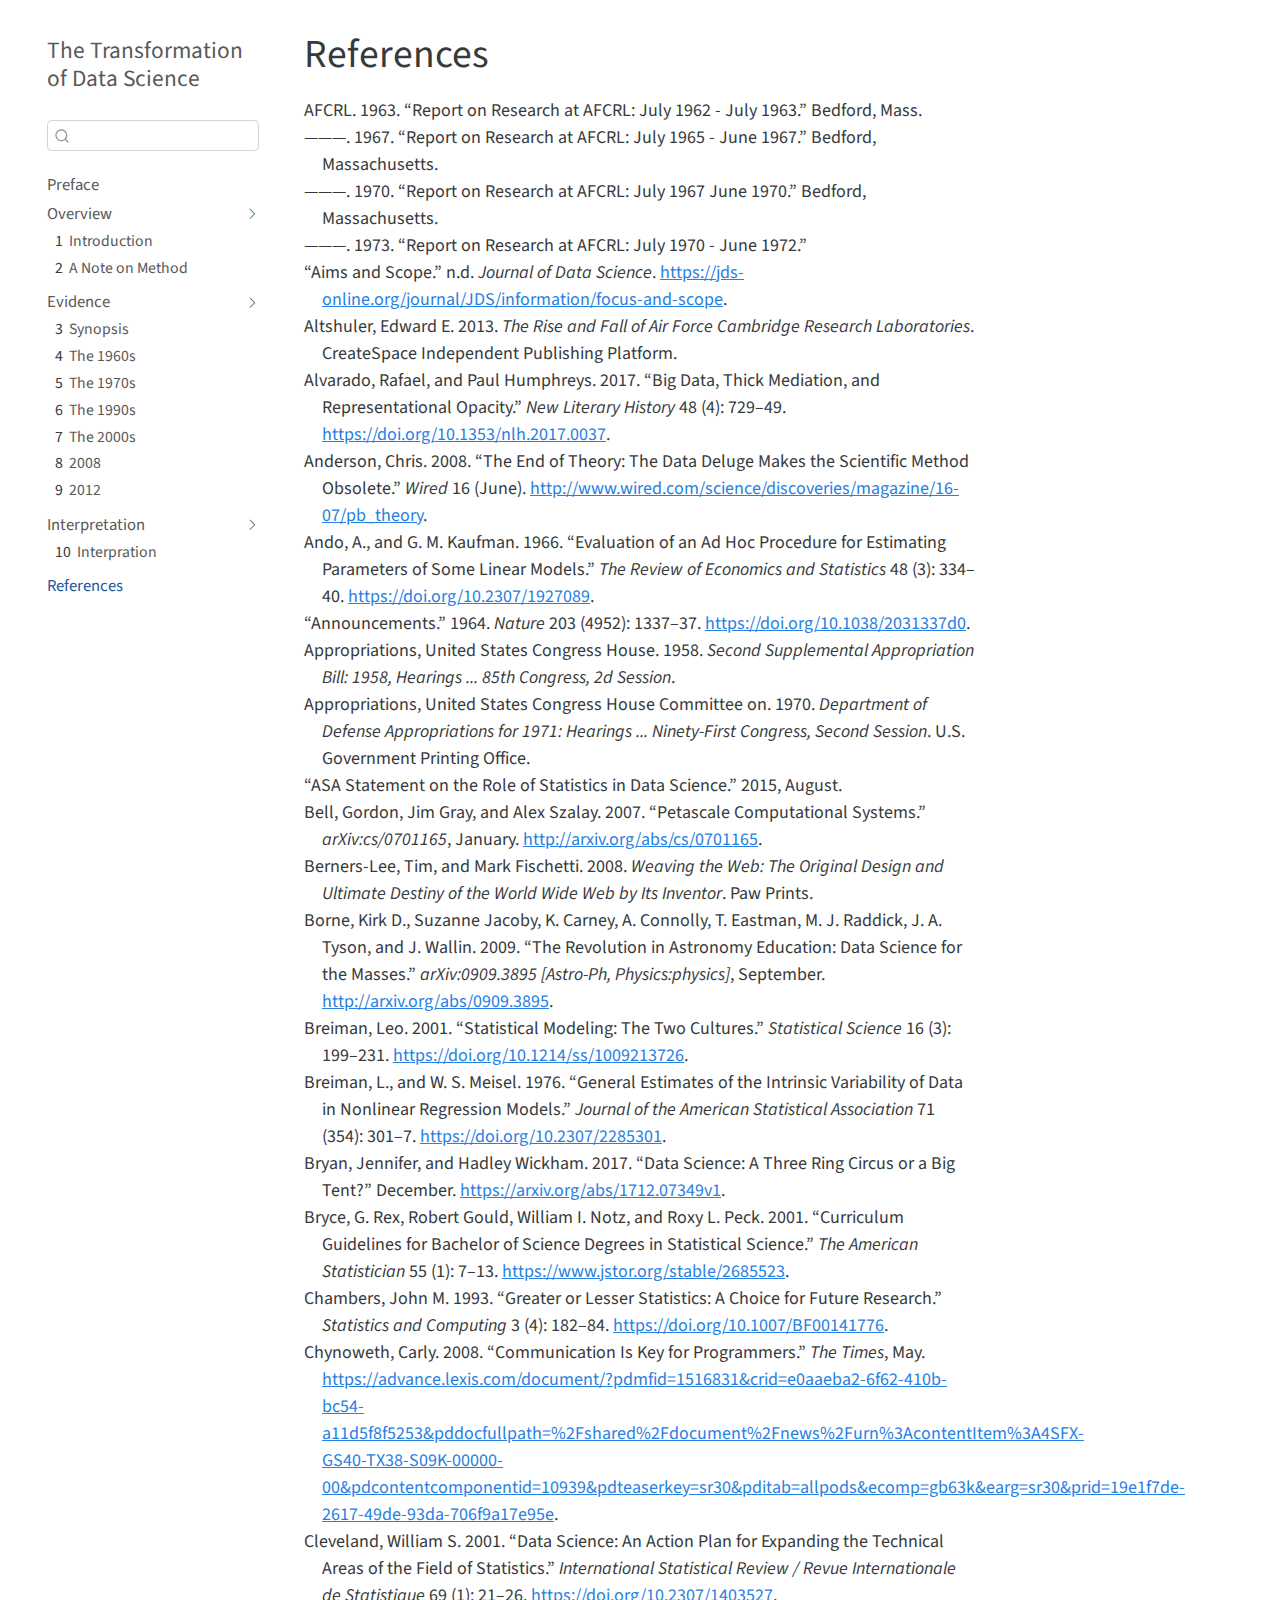
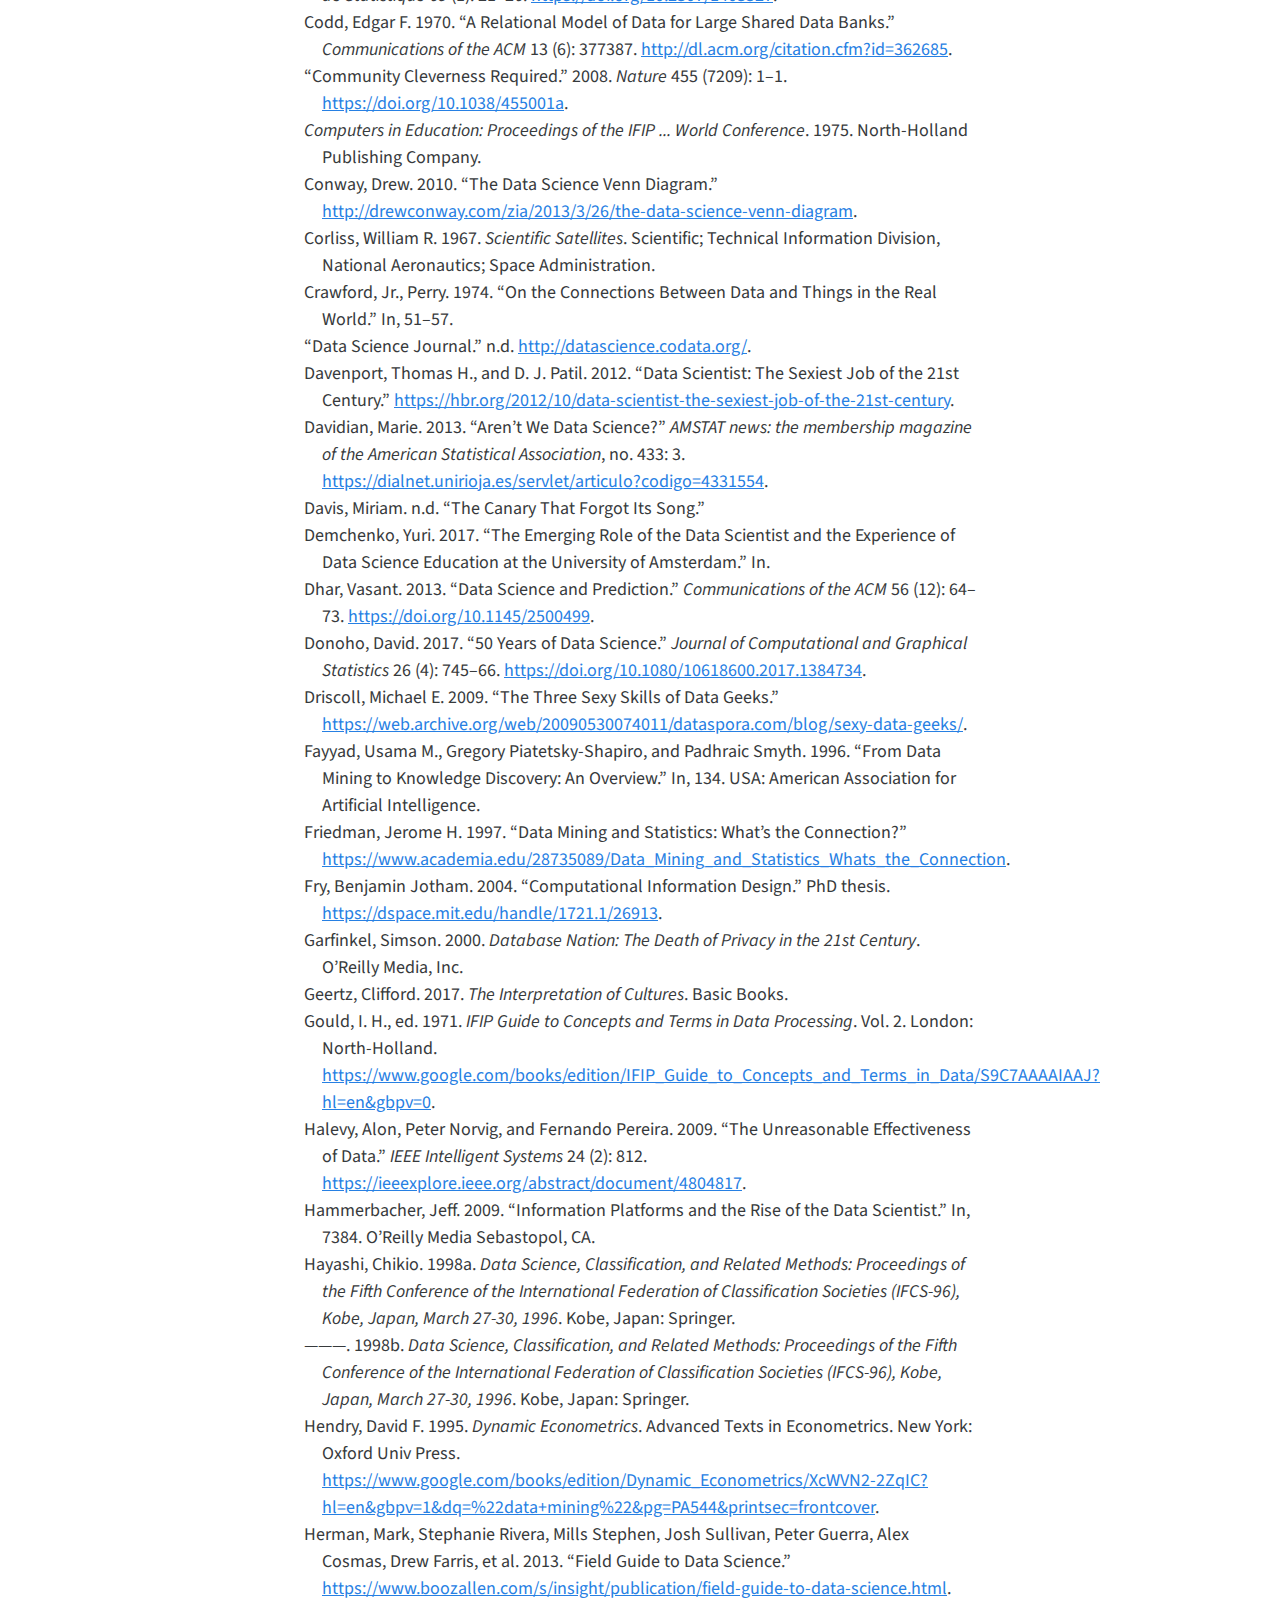
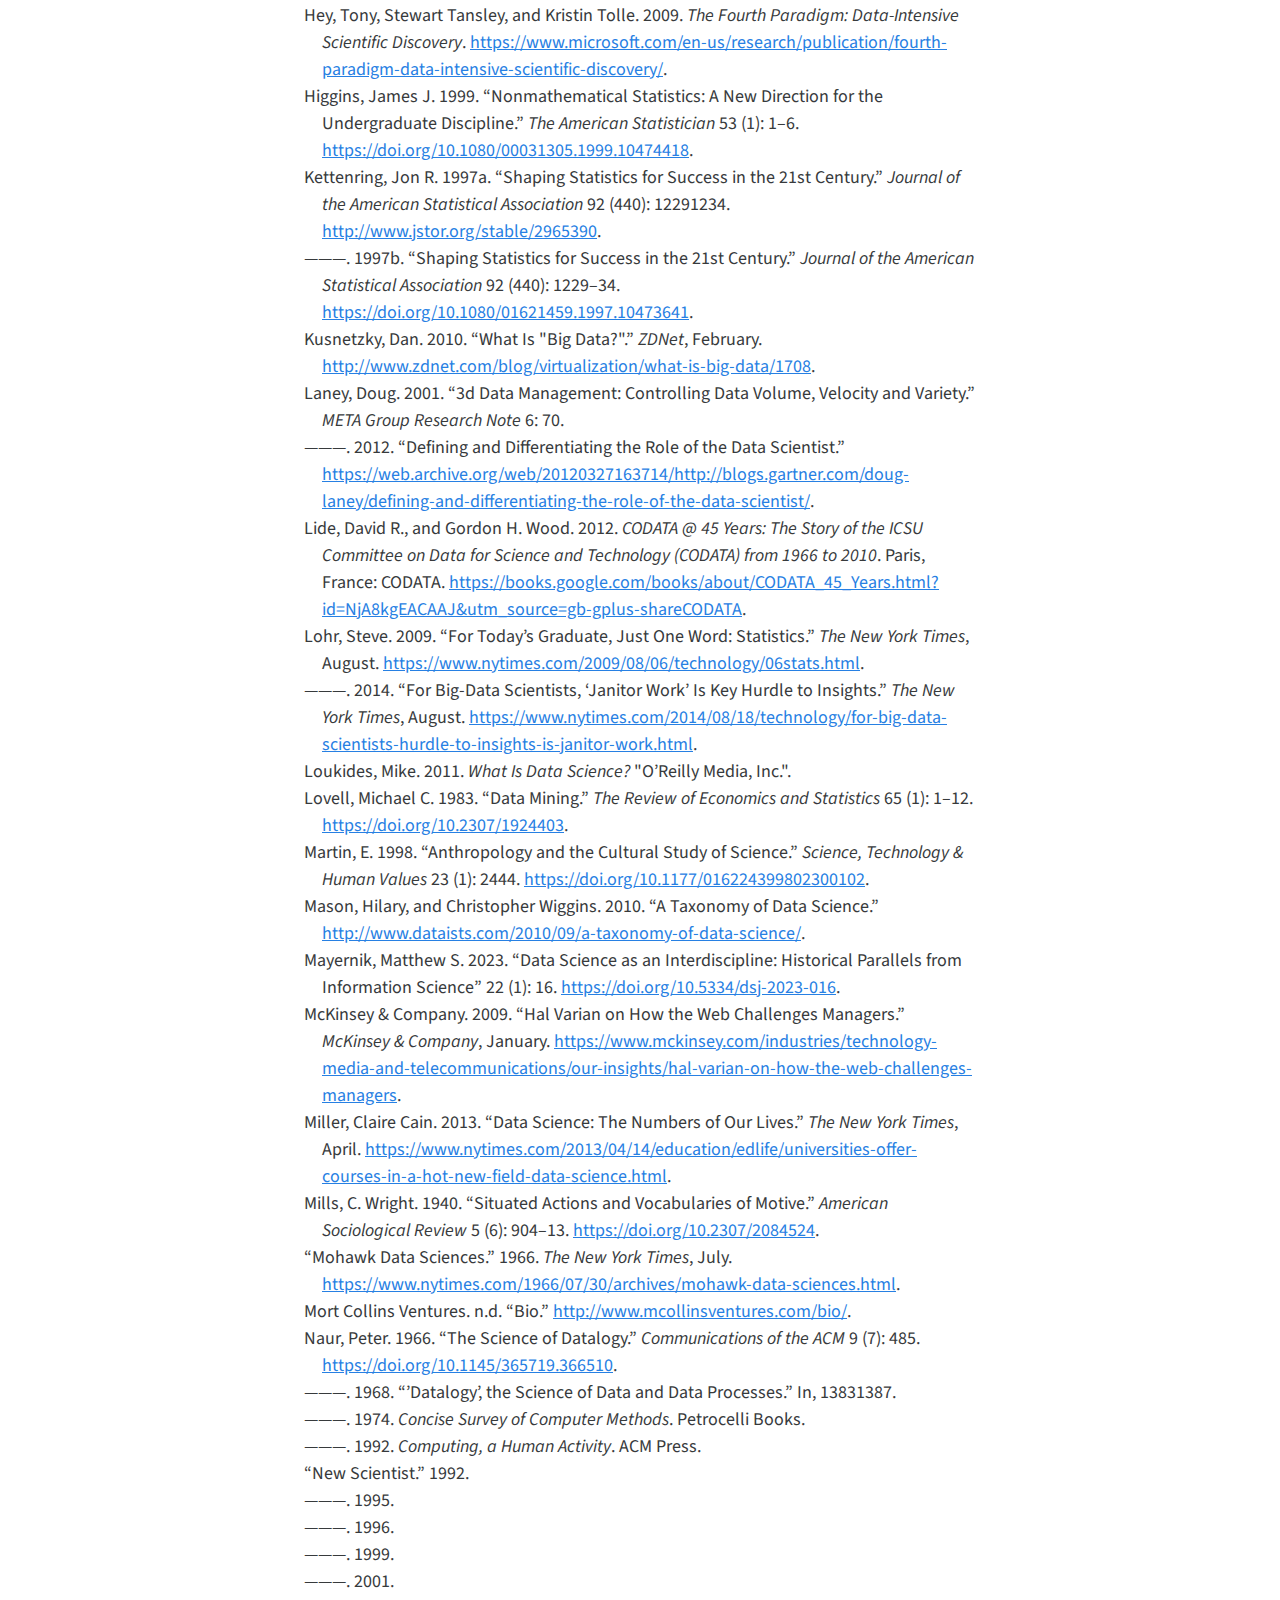
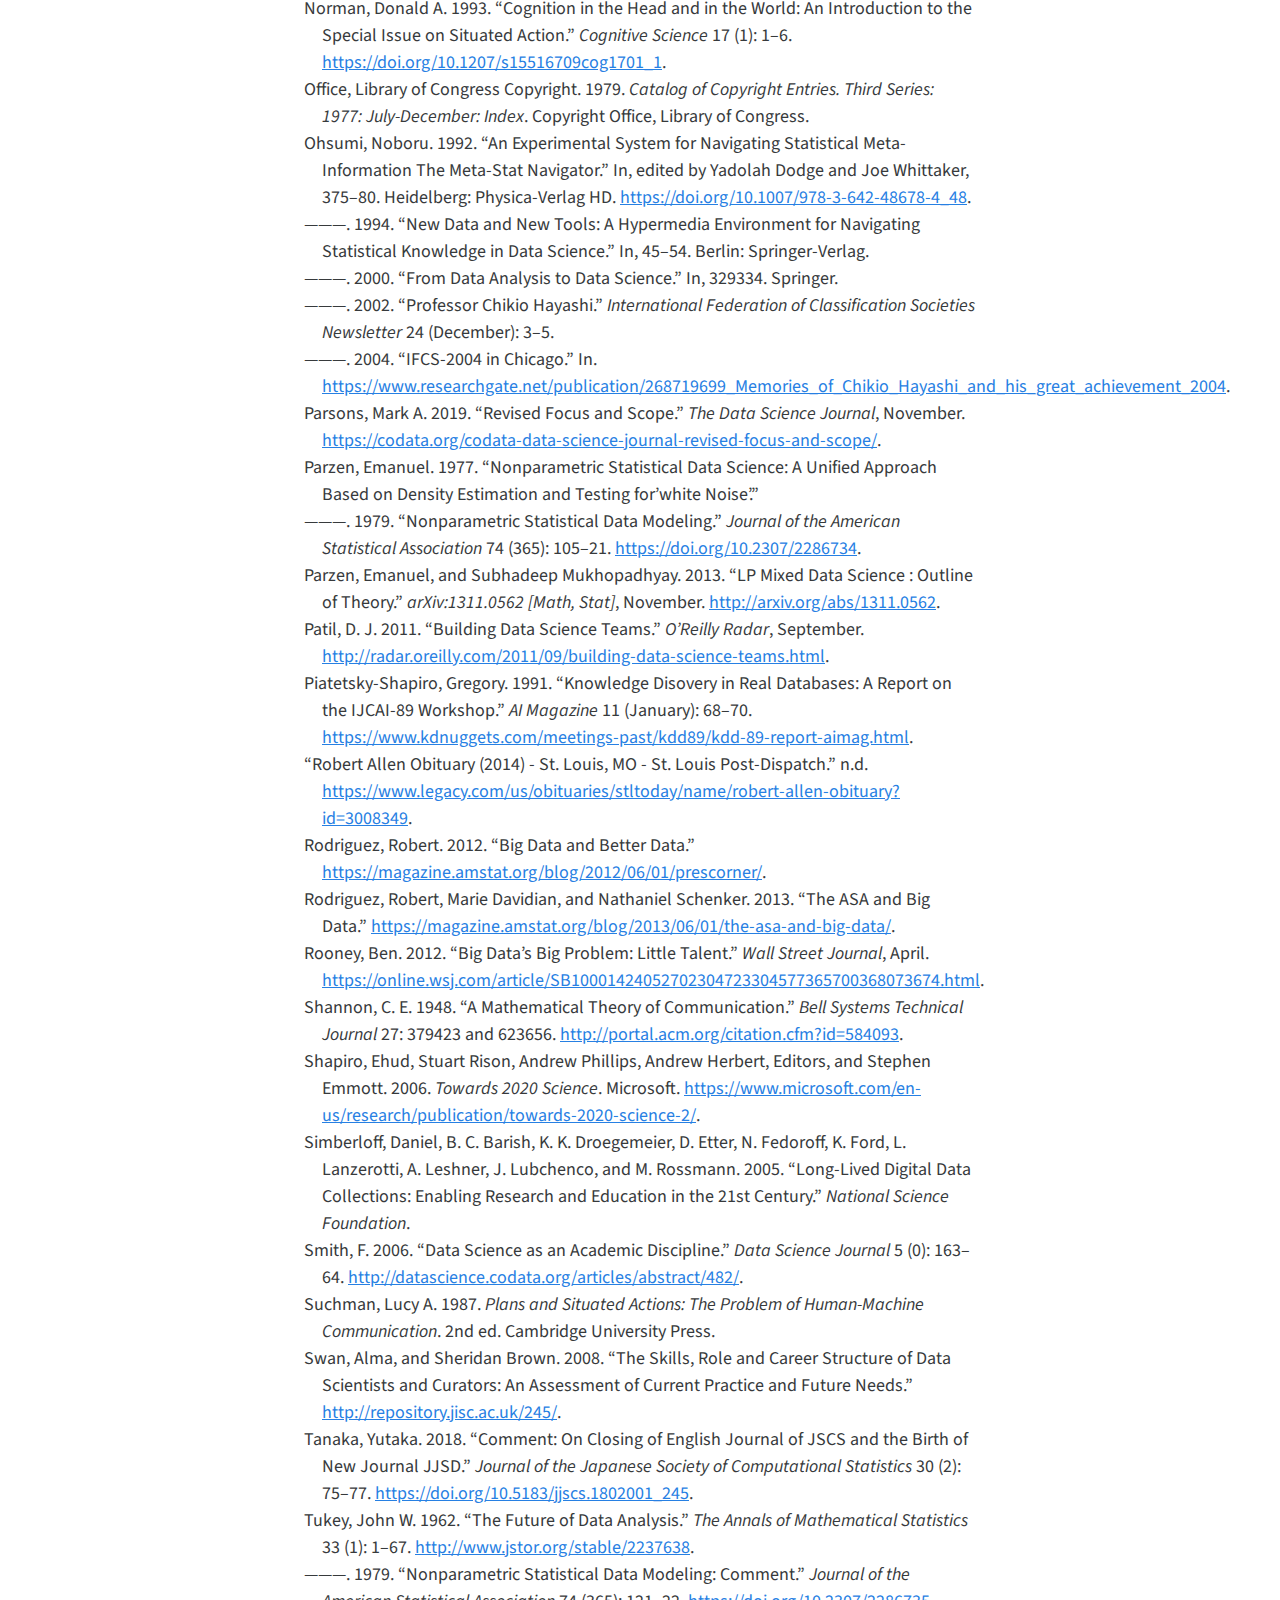
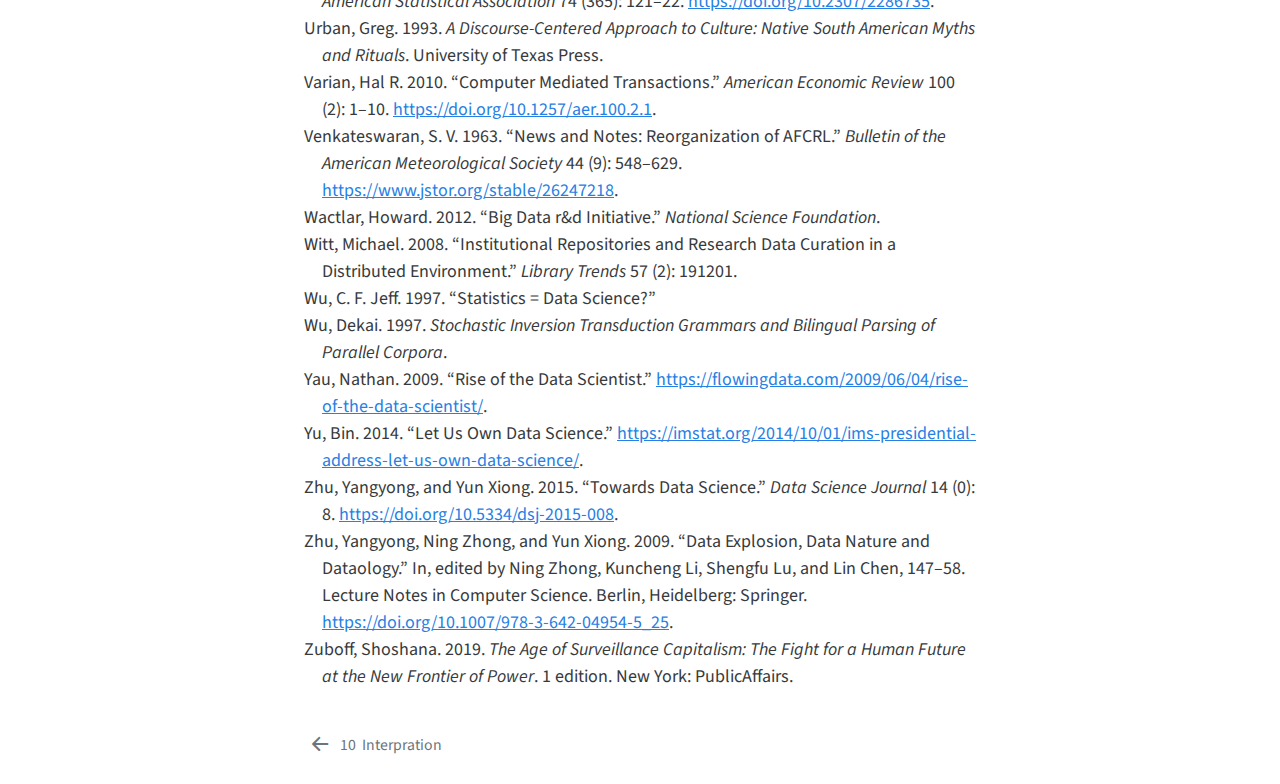
==== docs/references.html @ e349dae6 "Still moving things; added URL to README." ====
<!DOCTYPE html>
<html xmlns="http://www.w3.org/1999/xhtml" lang="en" xml:lang="en"><head>

<meta charset="utf-8">
<meta name="generator" content="quarto-1.2.262">

<meta name="viewport" content="width=device-width, initial-scale=1.0, user-scalable=yes">


<title>The Transformation of Data Science - References</title>
<style>
code{white-space: pre-wrap;}
span.smallcaps{font-variant: small-caps;}
div.columns{display: flex; gap: min(4vw, 1.5em);}
div.column{flex: auto; overflow-x: auto;}
div.hanging-indent{margin-left: 1.5em; text-indent: -1.5em;}
ul.task-list{list-style: none;}
ul.task-list li input[type="checkbox"] {
  width: 0.8em;
  margin: 0 0.8em 0.2em -1.6em;
  vertical-align: middle;
}
div.csl-bib-body { }
div.csl-entry {
  clear: both;
}
.hanging div.csl-entry {
  margin-left:2em;
  text-indent:-2em;
}
div.csl-left-margin {
  min-width:2em;
  float:left;
}
div.csl-right-inline {
  margin-left:2em;
  padding-left:1em;
}
div.csl-indent {
  margin-left: 2em;
}
</style>


<script src="site_libs/quarto-nav/quarto-nav.js"></script>
<script src="site_libs/quarto-nav/headroom.min.js"></script>
<script src="site_libs/clipboard/clipboard.min.js"></script>
<script src="site_libs/quarto-search/autocomplete.umd.js"></script>
<script src="site_libs/quarto-search/fuse.min.js"></script>
<script src="site_libs/quarto-search/quarto-search.js"></script>
<meta name="quarto:offset" content="./">
<link href="./chapters/08-history-interpretation.html" rel="prev">
<script src="site_libs/quarto-html/quarto.js"></script>
<script src="site_libs/quarto-html/popper.min.js"></script>
<script src="site_libs/quarto-html/tippy.umd.min.js"></script>
<script src="site_libs/quarto-html/anchor.min.js"></script>
<link href="site_libs/quarto-html/tippy.css" rel="stylesheet">
<link href="site_libs/quarto-html/quarto-syntax-highlighting.css" rel="stylesheet" id="quarto-text-highlighting-styles">
<script src="site_libs/bootstrap/bootstrap.min.js"></script>
<link href="site_libs/bootstrap/bootstrap-icons.css" rel="stylesheet">
<link href="site_libs/bootstrap/bootstrap.min.css" rel="stylesheet" id="quarto-bootstrap" data-mode="light">
<script id="quarto-search-options" type="application/json">{
  "location": "sidebar",
  "copy-button": false,
  "collapse-after": 3,
  "panel-placement": "start",
  "type": "textbox",
  "limit": 20,
  "language": {
    "search-no-results-text": "No results",
    "search-matching-documents-text": "matching documents",
    "search-copy-link-title": "Copy link to search",
    "search-hide-matches-text": "Hide additional matches",
    "search-more-match-text": "more match in this document",
    "search-more-matches-text": "more matches in this document",
    "search-clear-button-title": "Clear",
    "search-detached-cancel-button-title": "Cancel",
    "search-submit-button-title": "Submit"
  }
}</script>


</head>

<body class="nav-sidebar floating">

<div id="quarto-search-results"></div>
  <header id="quarto-header" class="headroom fixed-top">
  <nav class="quarto-secondary-nav" data-bs-toggle="collapse" data-bs-target="#quarto-sidebar" aria-controls="quarto-sidebar" aria-expanded="false" aria-label="Toggle sidebar navigation" onclick="if (window.quartoToggleHeadroom) { window.quartoToggleHeadroom(); }">
    <div class="container-fluid d-flex justify-content-between">
      <h1 class="quarto-secondary-nav-title">References</h1>
      <button type="button" class="quarto-btn-toggle btn" aria-label="Show secondary navigation">
        <i class="bi bi-chevron-right"></i>
      </button>
    </div>
  </nav>
</header>
<!-- content -->
<div id="quarto-content" class="quarto-container page-columns page-rows-contents page-layout-article">
<!-- sidebar -->
  <nav id="quarto-sidebar" class="sidebar collapse sidebar-navigation floating overflow-auto">
    <div class="pt-lg-2 mt-2 text-left sidebar-header">
    <div class="sidebar-title mb-0 py-0">
      <a href="./">The Transformation of Data Science</a> 
    </div>
      </div>
      <div class="mt-2 flex-shrink-0 align-items-center">
        <div class="sidebar-search">
        <div id="quarto-search" class="" title="Search"></div>
        </div>
      </div>
    <div class="sidebar-menu-container"> 
    <ul class="list-unstyled mt-1">
        <li class="sidebar-item">
  <div class="sidebar-item-container"> 
  <a href="./index.html" class="sidebar-item-text sidebar-link">Preface</a>
  </div>
</li>
        <li class="sidebar-item sidebar-item-section">
      <div class="sidebar-item-container"> 
            <a class="sidebar-item-text sidebar-link text-start" data-bs-toggle="collapse" data-bs-target="#quarto-sidebar-section-1" aria-expanded="true">Overview</a>
          <a class="sidebar-item-toggle text-start" data-bs-toggle="collapse" data-bs-target="#quarto-sidebar-section-1" aria-expanded="true">
            <i class="bi bi-chevron-right ms-2"></i>
          </a> 
      </div>
      <ul id="quarto-sidebar-section-1" class="collapse list-unstyled sidebar-section depth1 show">  
          <li class="sidebar-item">
  <div class="sidebar-item-container"> 
  <a href="./chapters/01-history-introduction.html" class="sidebar-item-text sidebar-link"><span class="chapter-number">1</span>&nbsp; <span class="chapter-title">Introduction</span></a>
  </div>
</li>
          <li class="sidebar-item">
  <div class="sidebar-item-container"> 
  <a href="./chapters/history-method.html" class="sidebar-item-text sidebar-link"><span class="chapter-number">2</span>&nbsp; <span class="chapter-title">A Note on Method</span></a>
  </div>
</li>
      </ul>
  </li>
        <li class="sidebar-item sidebar-item-section">
      <div class="sidebar-item-container"> 
            <a class="sidebar-item-text sidebar-link text-start" data-bs-toggle="collapse" data-bs-target="#quarto-sidebar-section-2" aria-expanded="true">Evidence</a>
          <a class="sidebar-item-toggle text-start" data-bs-toggle="collapse" data-bs-target="#quarto-sidebar-section-2" aria-expanded="true">
            <i class="bi bi-chevron-right ms-2"></i>
          </a> 
      </div>
      <ul id="quarto-sidebar-section-2" class="collapse list-unstyled sidebar-section depth1 show">  
          <li class="sidebar-item">
  <div class="sidebar-item-container"> 
  <a href="./chapters/00-synopsis.html" class="sidebar-item-text sidebar-link"><span class="chapter-number">3</span>&nbsp; <span class="chapter-title">Synopsis</span></a>
  </div>
</li>
          <li class="sidebar-item">
  <div class="sidebar-item-container"> 
  <a href="./chapters/02-history-1960s.html" class="sidebar-item-text sidebar-link"><span class="chapter-number">4</span>&nbsp; <span class="chapter-title">The 1960s</span></a>
  </div>
</li>
          <li class="sidebar-item">
  <div class="sidebar-item-container"> 
  <a href="./chapters/03-history-1970s-and-80s.html" class="sidebar-item-text sidebar-link"><span class="chapter-number">5</span>&nbsp; <span class="chapter-title">The 1970s</span></a>
  </div>
</li>
          <li class="sidebar-item">
  <div class="sidebar-item-container"> 
  <a href="./chapters/04-history-1990s.html" class="sidebar-item-text sidebar-link"><span class="chapter-number">6</span>&nbsp; <span class="chapter-title">The 1990s</span></a>
  </div>
</li>
          <li class="sidebar-item">
  <div class="sidebar-item-container"> 
  <a href="./chapters/05-history-2000s.html" class="sidebar-item-text sidebar-link"><span class="chapter-number">7</span>&nbsp; <span class="chapter-title">The 2000s</span></a>
  </div>
</li>
          <li class="sidebar-item">
  <div class="sidebar-item-container"> 
  <a href="./chapters/06-history-2008-2012.html" class="sidebar-item-text sidebar-link"><span class="chapter-number">8</span>&nbsp; <span class="chapter-title">2008</span></a>
  </div>
</li>
          <li class="sidebar-item">
  <div class="sidebar-item-container"> 
  <a href="./chapters/07-history-disconnect.html" class="sidebar-item-text sidebar-link"><span class="chapter-number">9</span>&nbsp; <span class="chapter-title">2012</span></a>
  </div>
</li>
      </ul>
  </li>
        <li class="sidebar-item sidebar-item-section">
      <div class="sidebar-item-container"> 
            <a class="sidebar-item-text sidebar-link text-start" data-bs-toggle="collapse" data-bs-target="#quarto-sidebar-section-3" aria-expanded="true">Interpretation</a>
          <a class="sidebar-item-toggle text-start" data-bs-toggle="collapse" data-bs-target="#quarto-sidebar-section-3" aria-expanded="true">
            <i class="bi bi-chevron-right ms-2"></i>
          </a> 
      </div>
      <ul id="quarto-sidebar-section-3" class="collapse list-unstyled sidebar-section depth1 show">  
          <li class="sidebar-item">
  <div class="sidebar-item-container"> 
  <a href="./chapters/08-history-interpretation.html" class="sidebar-item-text sidebar-link"><span class="chapter-number">10</span>&nbsp; <span class="chapter-title">Interpration</span></a>
  </div>
</li>
      </ul>
  </li>
        <li class="sidebar-item">
  <div class="sidebar-item-container"> 
  <a href="./references.html" class="sidebar-item-text sidebar-link active">References</a>
  </div>
</li>
    </ul>
    </div>
</nav>
<!-- margin-sidebar -->
    <div id="quarto-margin-sidebar" class="sidebar margin-sidebar">
        
    </div>
<!-- main -->
<main class="content" id="quarto-document-content">

<header id="title-block-header" class="quarto-title-block default">
<div class="quarto-title">
<h1 class="title d-none d-lg-block">References</h1>
</div>



<div class="quarto-title-meta">

    
  
    
  </div>
  

</header>

<div id="refs" class="references csl-bib-body hanging-indent" role="doc-bibliography">
<div id="ref-afcrl1963" class="csl-entry" role="doc-biblioentry">
AFCRL. 1963. <span>“Report on Research at AFCRL: July 1962 - July
1963.”</span> Bedford, Mass.
</div>
<div id="ref-afcrl1967" class="csl-entry" role="doc-biblioentry">
———. 1967. <span>“Report on Research at AFCRL: July 1965 - June
1967.”</span> Bedford, Massachusetts.
</div>
<div id="ref-afcrl1970" class="csl-entry" role="doc-biblioentry">
———. 1970. <span>“Report on Research at AFCRL: July 1967 <span></span>
June 1970.”</span> Bedford, Massachusetts.
</div>
<div id="ref-afcrl1973" class="csl-entry" role="doc-biblioentry">
———. 1973. <span>“Report on Research at AFCRL: July 1970 - June
1972.”</span>
</div>
<div id="ref-aimsand" class="csl-entry" role="doc-biblioentry">
<span>“Aims and Scope.”</span> n.d. <em>Journal of Data Science</em>. <a href="https://jds-online.org/journal/JDS/information/focus-and-scope">https://jds-online.org/journal/JDS/information/focus-and-scope</a>.
</div>
<div id="ref-altshuler2013" class="csl-entry" role="doc-biblioentry">
Altshuler, Edward E. 2013. <em>The Rise and Fall of Air Force Cambridge
Research Laboratories</em>. CreateSpace Independent Publishing Platform.
</div>
<div id="ref-alvarado2017" class="csl-entry" role="doc-biblioentry">
Alvarado, Rafael, and Paul Humphreys. 2017. <span>“Big Data, Thick
Mediation, and Representational Opacity.”</span> <em>New Literary
History</em> 48 (4): 729–49. <a href="https://doi.org/10.1353/nlh.2017.0037">https://doi.org/10.1353/nlh.2017.0037</a>.
</div>
<div id="ref-anderson2008" class="csl-entry" role="doc-biblioentry">
Anderson, Chris. 2008. <span>“The End of Theory: The Data Deluge Makes
the Scientific Method Obsolete.”</span> <em>Wired</em> 16 (June). <a href="http://www.wired.com/science/discoveries/magazine/16-07/pb_theory">http://www.wired.com/science/discoveries/magazine/16-07/pb_theory</a>.
</div>
<div id="ref-ando1966" class="csl-entry" role="doc-biblioentry">
Ando, A., and G. M. Kaufman. 1966. <span>“Evaluation of an Ad Hoc
Procedure for Estimating Parameters of Some Linear Models.”</span>
<em>The Review of Economics and Statistics</em> 48 (3): 334–40. <a href="https://doi.org/10.2307/1927089">https://doi.org/10.2307/1927089</a>.
</div>
<div id="ref-announce1964" class="csl-entry" role="doc-biblioentry">
<span>“Announcements.”</span> 1964. <em>Nature</em> 203 (4952): 1337–37.
<a href="https://doi.org/10.1038/2031337d0">https://doi.org/10.1038/2031337d0</a>.
</div>
<div id="ref-appropriations1958" class="csl-entry" role="doc-biblioentry">
Appropriations, United States Congress House. 1958. <em>Second
Supplemental Appropriation Bill: 1958, Hearings ... 85th Congress, 2d
Session</em>.
</div>
<div id="ref-appropriations1970" class="csl-entry" role="doc-biblioentry">
Appropriations, United States Congress House Committee on. 1970.
<em>Department of Defense Appropriations for 1971: Hearings ...
Ninety-First Congress, Second Session</em>. U.S. Government Printing
Office.
</div>
<div id="ref-asastat2015" class="csl-entry" role="doc-biblioentry">
<span>“ASA Statement on the Role of Statistics in Data Science.”</span>
2015, August.
</div>
<div id="ref-bell2007" class="csl-entry" role="doc-biblioentry">
Bell, Gordon, Jim Gray, and Alex Szalay. 2007. <span>“Petascale
Computational Systems.”</span> <em>arXiv:cs/0701165</em>, January. <a href="http://arxiv.org/abs/cs/0701165">http://arxiv.org/abs/cs/0701165</a>.
</div>
<div id="ref-berners-lee2008" class="csl-entry" role="doc-biblioentry">
Berners-Lee, Tim, and Mark Fischetti. 2008. <em>Weaving the Web: The
Original Design and Ultimate Destiny of the World Wide Web by Its
Inventor</em>. Paw Prints.
</div>
<div id="ref-borne2009" class="csl-entry" role="doc-biblioentry">
Borne, Kirk D., Suzanne Jacoby, K. Carney, A. Connolly, T. Eastman, M.
J. Raddick, J. A. Tyson, and J. Wallin. 2009. <span>“The Revolution in
Astronomy Education: Data Science for the Masses.”</span>
<em>arXiv:0909.3895 [Astro-Ph, Physics:physics]</em>, September. <a href="http://arxiv.org/abs/0909.3895">http://arxiv.org/abs/0909.3895</a>.
</div>
<div id="ref-breiman2001" class="csl-entry" role="doc-biblioentry">
Breiman, Leo. 2001. <span>“Statistical Modeling: The Two
Cultures.”</span> <em>Statistical Science</em> 16 (3): 199–231. <a href="https://doi.org/10.1214/ss/1009213726">https://doi.org/10.1214/ss/1009213726</a>.
</div>
<div id="ref-breiman1976" class="csl-entry" role="doc-biblioentry">
Breiman, L., and W. S. Meisel. 1976. <span>“General Estimates of the
Intrinsic Variability of Data in Nonlinear Regression Models.”</span>
<em>Journal of the American Statistical Association</em> 71 (354):
301–7. <a href="https://doi.org/10.2307/2285301">https://doi.org/10.2307/2285301</a>.
</div>
<div id="ref-bryan2017" class="csl-entry" role="doc-biblioentry">
Bryan, Jennifer, and Hadley Wickham. 2017. <span>“Data Science: A Three
Ring Circus or a Big Tent?”</span> December. <a href="https://arxiv.org/abs/1712.07349v1">https://arxiv.org/abs/1712.07349v1</a>.
</div>
<div id="ref-bryce2001" class="csl-entry" role="doc-biblioentry">
Bryce, G. Rex, Robert Gould, William I. Notz, and Roxy L. Peck. 2001.
<span>“Curriculum Guidelines for Bachelor of Science Degrees in
Statistical Science.”</span> <em>The American Statistician</em> 55 (1):
7–13. <a href="https://www.jstor.org/stable/2685523">https://www.jstor.org/stable/2685523</a>.
</div>
<div id="ref-chambersGreaterLesserStatistics1993" class="csl-entry" role="doc-biblioentry">
Chambers, John M. 1993. <span>“Greater or <span>Lesser
Statistics</span>: <span>A Choice</span> for <span>Future
Research</span>.”</span> <em>Statistics and Computing</em> 3 (4):
182–84. <a href="https://doi.org/10.1007/BF00141776">https://doi.org/10.1007/BF00141776</a>.
</div>
<div id="ref-chynoweth2008" class="csl-entry" role="doc-biblioentry">
Chynoweth, Carly. 2008. <span>“Communication Is Key for
Programmers.”</span> <em>The Times</em>, May. <a href="https://advance.lexis.com/document/?pdmfid=1516831&amp;crid=e0aaeba2-6f62-410b-bc54-a11d5f8f5253&amp;pddocfullpath=%2Fshared%2Fdocument%2Fnews%2Furn%3AcontentItem%3A4SFX-GS40-TX38-S09K-00000-00&amp;pdcontentcomponentid=10939&amp;pdteaserkey=sr30&amp;pditab=allpods&amp;ecomp=gb63k&amp;earg=sr30&amp;prid=19e1f7de-2617-49de-93da-706f9a17e95e">https://advance.lexis.com/document/?pdmfid=1516831&amp;crid=e0aaeba2-6f62-410b-bc54-a11d5f8f5253&amp;pddocfullpath=%2Fshared%2Fdocument%2Fnews%2Furn%3AcontentItem%3A4SFX-GS40-TX38-S09K-00000-00&amp;pdcontentcomponentid=10939&amp;pdteaserkey=sr30&amp;pditab=allpods&amp;ecomp=gb63k&amp;earg=sr30&amp;prid=19e1f7de-2617-49de-93da-706f9a17e95e</a>.
</div>
<div id="ref-cleveland2001" class="csl-entry" role="doc-biblioentry">
Cleveland, William S. 2001. <span>“Data Science: An Action Plan for
Expanding the Technical Areas of the Field of Statistics.”</span>
<em>International Statistical Review / Revue Internationale de
Statistique</em> 69 (1): 21–26. <a href="https://doi.org/10.2307/1403527">https://doi.org/10.2307/1403527</a>.
</div>
<div id="ref-codd1970" class="csl-entry" role="doc-biblioentry">
Codd, Edgar F. 1970. <span>“A Relational Model of Data for Large Shared
Data Banks.”</span> <em>Communications of the ACM</em> 13 (6): 377387.
<a href="http://dl.acm.org/citation.cfm?id=362685">http://dl.acm.org/citation.cfm?id=362685</a>.
</div>
<div id="ref-CommunityClevernessRequired2008" class="csl-entry" role="doc-biblioentry">
<span>“Community Cleverness Required.”</span> 2008. <em>Nature</em> 455
(7209): 1–1. <a href="https://doi.org/10.1038/455001a">https://doi.org/10.1038/455001a</a>.
</div>
<div id="ref-computer1975" class="csl-entry" role="doc-biblioentry">
<em>Computers in Education: Proceedings of the IFIP ... World
Conference</em>. 1975. North-Holland Publishing Company.
</div>
<div id="ref-conway2010" class="csl-entry" role="doc-biblioentry">
Conway, Drew. 2010. <span>“The Data Science Venn Diagram.”</span> <a href="http://drewconway.com/zia/2013/3/26/the-data-science-venn-diagram">http://drewconway.com/zia/2013/3/26/the-data-science-venn-diagram</a>.
</div>
<div id="ref-corliss1967" class="csl-entry" role="doc-biblioentry">
Corliss, William R. 1967. <em>Scientific Satellites</em>. Scientific;
Technical Information Division, National Aeronautics; Space
Administration.
</div>
<div id="ref-crawfordjr.1974" class="csl-entry" role="doc-biblioentry">
Crawford, Jr., Perry. 1974. <span>“On the Connections Between Data and
Things in the Real World.”</span> In, 51–57.
</div>
<div id="ref-datasci" class="csl-entry" role="doc-biblioentry">
<span>“Data Science Journal.”</span> n.d. <a href="http://datascience.codata.org/">http://datascience.codata.org/</a>.
</div>
<div id="ref-davenport2012" class="csl-entry" role="doc-biblioentry">
Davenport, Thomas H., and D. J. Patil. 2012. <span>“Data Scientist: The
Sexiest Job of the 21st Century.”</span> <a href="https://hbr.org/2012/10/data-scientist-the-sexiest-job-of-the-21st-century">https://hbr.org/2012/10/data-scientist-the-sexiest-job-of-the-21st-century</a>.
</div>
<div id="ref-davidian2013" class="csl-entry" role="doc-biblioentry">
Davidian, Marie. 2013. <span>“Aren’t We Data Science?”</span> <em>AMSTAT
news: the membership magazine of the American Statistical
Association</em>, no. 433: 3. <a href="https://dialnet.unirioja.es/servlet/articulo?codigo=4331554">https://dialnet.unirioja.es/servlet/articulo?codigo=4331554</a>.
</div>
<div id="ref-davis" class="csl-entry" role="doc-biblioentry">
Davis, Miriam. n.d. <span>“The Canary That Forgot Its Song.”</span>
</div>
<div id="ref-demchenko2017" class="csl-entry" role="doc-biblioentry">
Demchenko, Yuri. 2017. <span>“The Emerging Role of the Data Scientist
and the Experience of Data Science Education at the University of
Amsterdam.”</span> In.
</div>
<div id="ref-dharDataSciencePrediction2013" class="csl-entry" role="doc-biblioentry">
Dhar, Vasant. 2013. <span>“Data Science and Prediction.”</span>
<em>Communications of the ACM</em> 56 (12): 64–73. <a href="https://doi.org/10.1145/2500499">https://doi.org/10.1145/2500499</a>.
</div>
<div id="ref-donoho2017" class="csl-entry" role="doc-biblioentry">
Donoho, David. 2017. <span>“50 Years of Data Science.”</span>
<em>Journal of Computational and Graphical Statistics</em> 26 (4):
745–66. <a href="https://doi.org/10.1080/10618600.2017.1384734">https://doi.org/10.1080/10618600.2017.1384734</a>.
</div>
<div id="ref-driscoll2009" class="csl-entry" role="doc-biblioentry">
Driscoll, Michael E. 2009. <span>“The Three Sexy Skills of Data
Geeks.”</span> <a href="https://web.archive.org/web/20090530074011/dataspora.com/blog/sexy-data-geeks/">https://web.archive.org/web/20090530074011/dataspora.com/blog/sexy-data-geeks/</a>.
</div>
<div id="ref-fayyad1996" class="csl-entry" role="doc-biblioentry">
Fayyad, Usama M., Gregory Piatetsky-Shapiro, and Padhraic Smyth. 1996.
<span>“From Data Mining to Knowledge Discovery: An Overview.”</span> In,
134. USA: American Association for Artificial Intelligence.
</div>
<div id="ref-friedman1997" class="csl-entry" role="doc-biblioentry">
Friedman, Jerome H. 1997. <span>“Data Mining and Statistics: What’s the
Connection?”</span> <a href="https://www.academia.edu/28735089/Data_Mining_and_Statistics_Whats_the_Connection">https://www.academia.edu/28735089/Data_Mining_and_Statistics_Whats_the_Connection</a>.
</div>
<div id="ref-fry2004" class="csl-entry" role="doc-biblioentry">
Fry, Benjamin Jotham. 2004. <span>“Computational Information
Design.”</span> PhD thesis. <a href="https://dspace.mit.edu/handle/1721.1/26913">https://dspace.mit.edu/handle/1721.1/26913</a>.
</div>
<div id="ref-garfinkel2000" class="csl-entry" role="doc-biblioentry">
Garfinkel, Simson. 2000. <em>Database Nation: The Death of Privacy in
the 21st Century</em>. O’Reilly Media, Inc.
</div>
<div id="ref-geertz2017" class="csl-entry" role="doc-biblioentry">
Geertz, Clifford. 2017. <em>The Interpretation of Cultures</em>. Basic
Books.
</div>
<div id="ref-ifipgui1971" class="csl-entry" role="doc-biblioentry">
Gould, I. H., ed. 1971. <em>IFIP Guide to Concepts and Terms in Data
Processing</em>. Vol. 2. London: North-Holland. <a href="https://www.google.com/books/edition/IFIP_Guide_to_Concepts_and_Terms_in_Data/S9C7AAAAIAAJ?hl=en&amp;gbpv=0">https://www.google.com/books/edition/IFIP_Guide_to_Concepts_and_Terms_in_Data/S9C7AAAAIAAJ?hl=en&amp;gbpv=0</a>.
</div>
<div id="ref-halevy2009" class="csl-entry" role="doc-biblioentry">
Halevy, Alon, Peter Norvig, and Fernando Pereira. 2009. <span>“The
Unreasonable Effectiveness of Data.”</span> <em>IEEE Intelligent
Systems</em> 24 (2): 812. <a href="https://ieeexplore.ieee.org/abstract/document/4804817">https://ieeexplore.ieee.org/abstract/document/4804817</a>.
</div>
<div id="ref-hammerbacher2009" class="csl-entry" role="doc-biblioentry">
Hammerbacher, Jeff. 2009. <span>“Information Platforms and the Rise of
the Data Scientist.”</span> In, 7384. O’Reilly Media Sebastopol, CA.
</div>
<div id="ref-hayashi1998" class="csl-entry" role="doc-biblioentry">
Hayashi, Chikio. 1998a. <em>Data Science, Classification, and Related
Methods: Proceedings of the Fifth Conference of the International
Federation of Classification Societies (IFCS-96), Kobe, Japan, March
27-30, 1996</em>. Kobe, Japan: Springer.
</div>
<div id="ref-hayashi1998a" class="csl-entry" role="doc-biblioentry">
———. 1998b. <em>Data Science, Classification, and Related Methods:
Proceedings of the Fifth Conference of the International Federation of
Classification Societies (IFCS-96), Kobe, Japan, March 27-30, 1996</em>.
Kobe, Japan: Springer.
</div>
<div id="ref-hendry1995" class="csl-entry" role="doc-biblioentry">
Hendry, David F. 1995. <em>Dynamic Econometrics</em>. Advanced Texts in
Econometrics. New York: Oxford Univ Press. <a href="https://www.google.com/books/edition/Dynamic_Econometrics/XcWVN2-2ZqIC?hl=en&amp;gbpv=1&amp;dq=%22data+mining%22&amp;pg=PA544&amp;printsec=frontcover">https://www.google.com/books/edition/Dynamic_Econometrics/XcWVN2-2ZqIC?hl=en&amp;gbpv=1&amp;dq=%22data+mining%22&amp;pg=PA544&amp;printsec=frontcover</a>.
</div>
<div id="ref-herman2013" class="csl-entry" role="doc-biblioentry">
Herman, Mark, Stephanie Rivera, Mills Stephen, Josh Sullivan, Peter
Guerra, Alex Cosmas, Drew Farris, et al. 2013. <span>“Field Guide to
Data Science.”</span> <a href="https://www.boozallen.com/s/insight/publication/field-guide-to-data-science.html">https://www.boozallen.com/s/insight/publication/field-guide-to-data-science.html</a>.
</div>
<div id="ref-hey2009" class="csl-entry" role="doc-biblioentry">
Hey, Tony, Stewart Tansley, and Kristin Tolle. 2009. <em>The Fourth
Paradigm: Data-Intensive Scientific Discovery</em>. <a href="https://www.microsoft.com/en-us/research/publication/fourth-paradigm-data-intensive-scientific-discovery/">https://www.microsoft.com/en-us/research/publication/fourth-paradigm-data-intensive-scientific-discovery/</a>.
</div>
<div id="ref-higgins1999" class="csl-entry" role="doc-biblioentry">
Higgins, James J. 1999. <span>“Nonmathematical Statistics: A New
Direction for the Undergraduate Discipline.”</span> <em>The American
Statistician</em> 53 (1): 1–6. <a href="https://doi.org/10.1080/00031305.1999.10474418">https://doi.org/10.1080/00031305.1999.10474418</a>.
</div>
<div id="ref-89618ac5-1e4e-3cce-a5de-eb7b926f27c9" class="csl-entry" role="doc-biblioentry">
Kettenring, Jon R. 1997a. <span>“Shaping Statistics for Success in the
21st Century.”</span> <em>Journal of the American Statistical
Association</em> 92 (440): 12291234. <a href="http://www.jstor.org/stable/2965390">http://www.jstor.org/stable/2965390</a>.
</div>
<div id="ref-kettenring1997a" class="csl-entry" role="doc-biblioentry">
———. 1997b. <span>“Shaping Statistics for Success in the 21st
Century.”</span> <em>Journal of the American Statistical
Association</em> 92 (440): 1229–34. <a href="https://doi.org/10.1080/01621459.1997.10473641">https://doi.org/10.1080/01621459.1997.10473641</a>.
</div>
<div id="ref-kusnetzky2010" class="csl-entry" role="doc-biblioentry">
Kusnetzky, Dan. 2010. <span>“What Is <span>"</span>Big
Data?<span>"</span>.”</span> <em>ZDNet</em>, February. <a href="http://www.zdnet.com/blog/virtualization/what-is-big-data/1708">http://www.zdnet.com/blog/virtualization/what-is-big-data/1708</a>.
</div>
<div id="ref-laney2001" class="csl-entry" role="doc-biblioentry">
Laney, Doug. 2001. <span>“3d Data Management: Controlling Data Volume,
Velocity and Variety.”</span> <em>META Group Research Note</em> 6: 70.
</div>
<div id="ref-laney2012" class="csl-entry" role="doc-biblioentry">
———. 2012. <span>“Defining and Differentiating the Role of the Data
Scientist.”</span> <a href="https://web.archive.org/web/20120327163714/http://blogs.gartner.com/doug-laney/defining-and-differentiating-the-role-of-the-data-scientist/">https://web.archive.org/web/20120327163714/http://blogs.gartner.com/doug-laney/defining-and-differentiating-the-role-of-the-data-scientist/</a>.
</div>
<div id="ref-lide2012" class="csl-entry" role="doc-biblioentry">
Lide, David R., and Gordon H. Wood. 2012. <em>CODATA @ 45 Years: The
Story of the ICSU Committee on Data for Science and Technology (CODATA)
from 1966 to 2010</em>. Paris, France: CODATA. <a href="https://books.google.com/books/about/CODATA_45_Years.html?id=NjA8kgEACAAJ&amp;utm_source=gb-gplus-shareCODATA">https://books.google.com/books/about/CODATA_45_Years.html?id=NjA8kgEACAAJ&amp;utm_source=gb-gplus-shareCODATA</a>.
</div>
<div id="ref-lohr2009" class="csl-entry" role="doc-biblioentry">
Lohr, Steve. 2009. <span>“For Today<span>’</span>s Graduate, Just One
Word: Statistics.”</span> <em>The New York Times</em>, August. <a href="https://www.nytimes.com/2009/08/06/technology/06stats.html">https://www.nytimes.com/2009/08/06/technology/06stats.html</a>.
</div>
<div id="ref-lohr2014" class="csl-entry" role="doc-biblioentry">
———. 2014. <span>“For Big-Data Scientists, <span>‘</span>Janitor
Work<span>’</span> Is Key Hurdle to Insights.”</span> <em>The New York
Times</em>, August. <a href="https://www.nytimes.com/2014/08/18/technology/for-big-data-scientists-hurdle-to-insights-is-janitor-work.html">https://www.nytimes.com/2014/08/18/technology/for-big-data-scientists-hurdle-to-insights-is-janitor-work.html</a>.
</div>
<div id="ref-loukides2011" class="csl-entry" role="doc-biblioentry">
Loukides, Mike. 2011. <em>What Is Data Science?</em>
<span>"</span>O’Reilly Media, Inc.<span>"</span>.
</div>
<div id="ref-lovell1983" class="csl-entry" role="doc-biblioentry">
Lovell, Michael C. 1983. <span>“Data Mining.”</span> <em>The Review of
Economics and Statistics</em> 65 (1): 1–12. <a href="https://doi.org/10.2307/1924403">https://doi.org/10.2307/1924403</a>.
</div>
<div id="ref-martin1998" class="csl-entry" role="doc-biblioentry">
Martin, E. 1998. <span>“Anthropology and the Cultural Study of
Science.”</span> <em>Science, Technology &amp; Human Values</em> 23 (1):
2444. <a href="https://doi.org/10.1177/016224399802300102">https://doi.org/10.1177/016224399802300102</a>.
</div>
<div id="ref-mason2010" class="csl-entry" role="doc-biblioentry">
Mason, Hilary, and Christopher Wiggins. 2010. <span>“A Taxonomy of Data
Science.”</span> <a href="http://www.dataists.com/2010/09/a-taxonomy-of-data-science/">http://www.dataists.com/2010/09/a-taxonomy-of-data-science/</a>.
</div>
<div id="ref-mayernik2023" class="csl-entry" role="doc-biblioentry">
Mayernik, Matthew S. 2023. <span>“Data Science as an Interdiscipline:
Historical Parallels from Information Science”</span> 22 (1): 16. <a href="https://doi.org/10.5334/dsj-2023-016">https://doi.org/10.5334/dsj-2023-016</a>.
</div>
<div id="ref-mckinseycompany2009" class="csl-entry" role="doc-biblioentry">
McKinsey &amp; Company. 2009. <span>“Hal Varian on How the Web
Challenges Managers.”</span> <em>McKinsey &amp; Company</em>, January.
<a href="https://www.mckinsey.com/industries/technology-media-and-telecommunications/our-insights/hal-varian-on-how-the-web-challenges-managers">https://www.mckinsey.com/industries/technology-media-and-telecommunications/our-insights/hal-varian-on-how-the-web-challenges-managers</a>.
</div>
<div id="ref-miller2013" class="csl-entry" role="doc-biblioentry">
Miller, Claire Cain. 2013. <span>“Data Science: The Numbers of Our
Lives.”</span> <em>The New York Times</em>, April. <a href="https://www.nytimes.com/2013/04/14/education/edlife/universities-offer-courses-in-a-hot-new-field-data-science.html">https://www.nytimes.com/2013/04/14/education/edlife/universities-offer-courses-in-a-hot-new-field-data-science.html</a>.
</div>
<div id="ref-mills1940" class="csl-entry" role="doc-biblioentry">
Mills, C. Wright. 1940. <span>“Situated Actions and Vocabularies of
Motive.”</span> <em>American Sociological Review</em> 5 (6): 904–13. <a href="https://doi.org/10.2307/2084524">https://doi.org/10.2307/2084524</a>.
</div>
<div id="ref-mohawkd1966" class="csl-entry" role="doc-biblioentry">
<span>“Mohawk Data Sciences.”</span> 1966. <em>The New York Times</em>,
July. <a href="https://www.nytimes.com/1966/07/30/archives/mohawk-data-sciences.html">https://www.nytimes.com/1966/07/30/archives/mohawk-data-sciences.html</a>.
</div>
<div id="ref-mortcollinsventures" class="csl-entry" role="doc-biblioentry">
Mort Collins Ventures. n.d. <span>“Bio.”</span> <a href="http://www.mcollinsventures.com/bio/">http://www.mcollinsventures.com/bio/</a>.
</div>
<div id="ref-naur1966" class="csl-entry" role="doc-biblioentry">
Naur, Peter. 1966. <span>“The Science of Datalogy.”</span>
<em>Communications of the ACM</em> 9 (7): 485. <a href="https://doi.org/10.1145/365719.366510">https://doi.org/10.1145/365719.366510</a>.
</div>
<div id="ref-naur1968" class="csl-entry" role="doc-biblioentry">
———. 1968. <span>“’Datalogy’, the Science of Data and Data
Processes.”</span> In, 13831387.
</div>
<div id="ref-naur1974" class="csl-entry" role="doc-biblioentry">
———. 1974. <em>Concise Survey of Computer Methods</em>. Petrocelli
Books.
</div>
<div id="ref-naur1992" class="csl-entry" role="doc-biblioentry">
———. 1992. <em>Computing, a Human Activity</em>. ACM Press.
</div>
<div id="ref-newscie1992" class="csl-entry" role="doc-biblioentry">
<span>“New Scientist.”</span> 1992.
</div>
<div id="ref-newscie1995a" class="csl-entry" role="doc-biblioentry">
———. 1995.
</div>
<div id="ref-newscie1996" class="csl-entry" role="doc-biblioentry">
———. 1996.
</div>
<div id="ref-newscie1999" class="csl-entry" role="doc-biblioentry">
———. 1999.
</div>
<div id="ref-newscie2001" class="csl-entry" role="doc-biblioentry">
———. 2001.
</div>
<div id="ref-norman1993" class="csl-entry" role="doc-biblioentry">
Norman, Donald A. 1993. <span>“Cognition in the Head and in the World:
An Introduction to the Special Issue on Situated Action.”</span>
<em>Cognitive Science</em> 17 (1): 1–6. <a href="https://doi.org/10.1207/s15516709cog1701_1">https://doi.org/10.1207/s15516709cog1701_1</a>.
</div>
<div id="ref-office1979" class="csl-entry" role="doc-biblioentry">
Office, Library of Congress Copyright. 1979. <em>Catalog of Copyright
Entries. Third Series: 1977: July-December: Index</em>. Copyright
Office, Library of Congress.
</div>
<div id="ref-ohsumi1992" class="csl-entry" role="doc-biblioentry">
Ohsumi, Noboru. 1992. <span>“An Experimental System for Navigating
Statistical Meta-Information <span></span> The Meta-Stat
Navigator.”</span> In, edited by Yadolah Dodge and Joe Whittaker,
375–80. Heidelberg: Physica-Verlag HD. <a href="https://doi.org/10.1007/978-3-642-48678-4_48">https://doi.org/10.1007/978-3-642-48678-4_48</a>.
</div>
<div id="ref-ohsumi1994" class="csl-entry" role="doc-biblioentry">
———. 1994. <span>“New Data and New Tools: A Hypermedia Environment for
Navigating Statistical Knowledge in Data Science.”</span> In, 45–54.
Berlin: Springer-Verlag.
</div>
<div id="ref-ohsumi2000" class="csl-entry" role="doc-biblioentry">
———. 2000. <span>“From Data Analysis to Data Science.”</span> In,
329334. Springer.
</div>
<div id="ref-ohsumi2002" class="csl-entry" role="doc-biblioentry">
———. 2002. <span>“Professor Chikio Hayashi.”</span> <em>International
Federation of Classification Societies Newsletter</em> 24 (December):
3–5.
</div>
<div id="ref-ohsumi2004" class="csl-entry" role="doc-biblioentry">
———. 2004. <span>“IFCS-2004 in Chicago.”</span> In. <a href="https://www.researchgate.net/publication/268719699_Memories_of_Chikio_Hayashi_and_his_great_achievement_2004">https://www.researchgate.net/publication/268719699_Memories_of_Chikio_Hayashi_and_his_great_achievement_2004</a>.
</div>
<div id="ref-parsons2019" class="csl-entry" role="doc-biblioentry">
Parsons, Mark A. 2019. <span>“Revised Focus and Scope.”</span> <em>The
Data Science Journal</em>, November. <a href="https://codata.org/codata-data-science-journal-revised-focus-and-scope/">https://codata.org/codata-data-science-journal-revised-focus-and-scope/</a>.
</div>
<div id="ref-parzen1977" class="csl-entry" role="doc-biblioentry">
Parzen, Emanuel. 1977. <span>“Nonparametric Statistical Data Science: A
Unified Approach Based on Density Estimation and Testing for’white
Noise’.”</span>
</div>
<div id="ref-parzen1979" class="csl-entry" role="doc-biblioentry">
———. 1979. <span>“Nonparametric Statistical Data Modeling.”</span>
<em>Journal of the American Statistical Association</em> 74 (365):
105–21. <a href="https://doi.org/10.2307/2286734">https://doi.org/10.2307/2286734</a>.
</div>
<div id="ref-parzen2013" class="csl-entry" role="doc-biblioentry">
Parzen, Emanuel, and Subhadeep Mukhopadhyay. 2013. <span>“LP Mixed Data
Science : Outline of Theory.”</span> <em>arXiv:1311.0562 [Math,
Stat]</em>, November. <a href="http://arxiv.org/abs/1311.0562">http://arxiv.org/abs/1311.0562</a>.
</div>
<div id="ref-patil2011" class="csl-entry" role="doc-biblioentry">
Patil, D. J. 2011. <span>“Building Data Science Teams.”</span>
<em>O’Reilly Radar</em>, September. <a href="http://radar.oreilly.com/2011/09/building-data-science-teams.html">http://radar.oreilly.com/2011/09/building-data-science-teams.html</a>.
</div>
<div id="ref-piatetsky-shapiro1991" class="csl-entry" role="doc-biblioentry">
Piatetsky-Shapiro, Gregory. 1991. <span>“Knowledge Disovery in Real
Databases: A Report on the IJCAI-89 Workshop.”</span> <em>AI
Magazine</em> 11 (January): 68–70. <a href="https://www.kdnuggets.com/meetings-past/kdd89/kdd-89-report-aimag.html">https://www.kdnuggets.com/meetings-past/kdd89/kdd-89-report-aimag.html</a>.
</div>
<div id="ref-roberta" class="csl-entry" role="doc-biblioentry">
<span>“Robert Allen Obituary (2014) - St. Louis, MO - St. Louis
Post-Dispatch.”</span> n.d. <a href="https://www.legacy.com/us/obituaries/stltoday/name/robert-allen-obituary?id=3008349">https://www.legacy.com/us/obituaries/stltoday/name/robert-allen-obituary?id=3008349</a>.
</div>
<div id="ref-rodriguez2012" class="csl-entry" role="doc-biblioentry">
Rodriguez, Robert. 2012. <span>“Big Data and Better Data.”</span> <a href="https://magazine.amstat.org/blog/2012/06/01/prescorner/">https://magazine.amstat.org/blog/2012/06/01/prescorner/</a>.
</div>
<div id="ref-rodriguez2013" class="csl-entry" role="doc-biblioentry">
Rodriguez, Robert, Marie Davidian, and Nathaniel Schenker. 2013.
<span>“The ASA and Big Data.”</span> <a href="https://magazine.amstat.org/blog/2013/06/01/the-asa-and-big-data/">https://magazine.amstat.org/blog/2013/06/01/the-asa-and-big-data/</a>.
</div>
<div id="ref-rooney2012" class="csl-entry" role="doc-biblioentry">
Rooney, Ben. 2012. <span>“Big Data’s Big Problem: Little Talent.”</span>
<em>Wall Street Journal</em>, April. <a href="https://online.wsj.com/article/SB10001424052702304723304577365700368073674.html">https://online.wsj.com/article/SB10001424052702304723304577365700368073674.html</a>.
</div>
<div id="ref-shannon1948" class="csl-entry" role="doc-biblioentry">
Shannon, C. E. 1948. <span>“A Mathematical Theory of
Communication.”</span> <em>Bell Systems Technical Journal</em> 27:
379423 and 623656. <a href="http://portal.acm.org/citation.cfm?id=584093">http://portal.acm.org/citation.cfm?id=584093</a>.
</div>
<div id="ref-shapiro2006" class="csl-entry" role="doc-biblioentry">
Shapiro, Ehud, Stuart Rison, Andrew Phillips, Andrew Herbert, Editors,
and Stephen Emmott. 2006. <em>Towards 2020 Science</em>. Microsoft. <a href="https://www.microsoft.com/en-us/research/publication/towards-2020-science-2/">https://www.microsoft.com/en-us/research/publication/towards-2020-science-2/</a>.
</div>
<div id="ref-simberloff2005" class="csl-entry" role="doc-biblioentry">
Simberloff, Daniel, B. C. Barish, K. K. Droegemeier, D. Etter, N.
Fedoroff, K. Ford, L. Lanzerotti, A. Leshner, J. Lubchenco, and M.
Rossmann. 2005. <span>“Long-Lived Digital Data Collections: Enabling
Research and Education in the 21st Century.”</span> <em>National Science
Foundation</em>.
</div>
<div id="ref-smith2006" class="csl-entry" role="doc-biblioentry">
Smith, F. 2006. <span>“Data Science as an Academic Discipline.”</span>
<em>Data Science Journal</em> 5 (0): 163–64. <a href="http://datascience.codata.org/articles/abstract/482/">http://datascience.codata.org/articles/abstract/482/</a>.
</div>
<div id="ref-suchman1987" class="csl-entry" role="doc-biblioentry">
Suchman, Lucy A. 1987. <em>Plans and Situated Actions: The Problem of
Human-Machine Communication</em>. 2nd ed. Cambridge University Press.
</div>
<div id="ref-swan2008" class="csl-entry" role="doc-biblioentry">
Swan, Alma, and Sheridan Brown. 2008. <span>“The Skills, Role and Career
Structure of Data Scientists and Curators: An Assessment of Current
Practice and Future Needs.”</span> <a href="http://repository.jisc.ac.uk/245/">http://repository.jisc.ac.uk/245/</a>.
</div>
<div id="ref-tanaka2018" class="csl-entry" role="doc-biblioentry">
Tanaka, Yutaka. 2018. <span>“Comment: On Closing of English Journal of
JSCS and the Birth of New Journal JJSD.”</span> <em>Journal of the
Japanese Society of Computational Statistics</em> 30 (2): 75–77. <a href="https://doi.org/10.5183/jjscs.1802001_245">https://doi.org/10.5183/jjscs.1802001_245</a>.
</div>
<div id="ref-tukey1962" class="csl-entry" role="doc-biblioentry">
Tukey, John W. 1962. <span>“The Future of Data Analysis.”</span> <em>The
Annals of Mathematical Statistics</em> 33 (1): 1–67. <a href="http://www.jstor.org/stable/2237638">http://www.jstor.org/stable/2237638</a>.
</div>
<div id="ref-tukey1979" class="csl-entry" role="doc-biblioentry">
———. 1979. <span>“Nonparametric Statistical Data Modeling:
Comment.”</span> <em>Journal of the American Statistical
Association</em> 74 (365): 121–22. <a href="https://doi.org/10.2307/2286735">https://doi.org/10.2307/2286735</a>.
</div>
<div id="ref-urban1993" class="csl-entry" role="doc-biblioentry">
Urban, Greg. 1993. <em>A Discourse-Centered Approach to Culture: Native
South American Myths and Rituals</em>. University of Texas Press.
</div>
<div id="ref-varian2010" class="csl-entry" role="doc-biblioentry">
Varian, Hal R. 2010. <span>“Computer Mediated Transactions.”</span>
<em>American Economic Review</em> 100 (2): 1–10. <a href="https://doi.org/10.1257/aer.100.2.1">https://doi.org/10.1257/aer.100.2.1</a>.
</div>
<div id="ref-venkateswaran1963" class="csl-entry" role="doc-biblioentry">
Venkateswaran, S. V. 1963. <span>“News and Notes: Reorganization of
AFCRL.”</span> <em>Bulletin of the American Meteorological Society</em>
44 (9): 548–629. <a href="https://www.jstor.org/stable/26247218">https://www.jstor.org/stable/26247218</a>.
</div>
<div id="ref-wactlar2012" class="csl-entry" role="doc-biblioentry">
Wactlar, Howard. 2012. <span>“Big Data r&amp;d Initiative.”</span>
<em>National Science Foundation</em>.
</div>
<div id="ref-witt2008" class="csl-entry" role="doc-biblioentry">
Witt, Michael. 2008. <span>“Institutional Repositories and Research Data
Curation in a Distributed Environment.”</span> <em>Library Trends</em>
57 (2): 191201.
</div>
<div id="ref-wu1997a" class="csl-entry" role="doc-biblioentry">
Wu, C. F. Jeff. 1997. <span>“Statistics = Data Science?”</span>
</div>
<div id="ref-wu1997" class="csl-entry" role="doc-biblioentry">
Wu, Dekai. 1997. <em>Stochastic Inversion Transduction Grammars and
Bilingual Parsing of Parallel Corpora</em>.
</div>
<div id="ref-yau2009" class="csl-entry" role="doc-biblioentry">
Yau, Nathan. 2009. <span>“Rise of the Data Scientist.”</span> <a href="https://flowingdata.com/2009/06/04/rise-of-the-data-scientist/">https://flowingdata.com/2009/06/04/rise-of-the-data-scientist/</a>.
</div>
<div id="ref-yu2014" class="csl-entry" role="doc-biblioentry">
Yu, Bin. 2014. <span>“Let Us Own Data Science.”</span> <a href="https://imstat.org/2014/10/01/ims-presidential-address-let-us-own-data-science/">https://imstat.org/2014/10/01/ims-presidential-address-let-us-own-data-science/</a>.
</div>
<div id="ref-zhu2015" class="csl-entry" role="doc-biblioentry">
Zhu, Yangyong, and Yun Xiong. 2015. <span>“Towards Data Science.”</span>
<em>Data Science Journal</em> 14 (0): 8. <a href="https://doi.org/10.5334/dsj-2015-008">https://doi.org/10.5334/dsj-2015-008</a>.
</div>
<div id="ref-zhu2009" class="csl-entry" role="doc-biblioentry">
Zhu, Yangyong, Ning Zhong, and Yun Xiong. 2009. <span>“Data Explosion,
Data Nature and Dataology.”</span> In, edited by Ning Zhong, Kuncheng
Li, Shengfu Lu, and Lin Chen, 147–58. Lecture Notes in Computer Science.
Berlin, Heidelberg: Springer. <a href="https://doi.org/10.1007/978-3-642-04954-5_25">https://doi.org/10.1007/978-3-642-04954-5_25</a>.
</div>
<div id="ref-zuboff2019" class="csl-entry" role="doc-biblioentry">
Zuboff, Shoshana. 2019. <em>The Age of Surveillance Capitalism: The
Fight for a Human Future at the New Frontier of Power</em>. 1 edition.
New York: PublicAffairs.
</div>
</div>



</main> <!-- /main -->
<script id="quarto-html-after-body" type="application/javascript">
window.document.addEventListener("DOMContentLoaded", function (event) {
  const toggleBodyColorMode = (bsSheetEl) => {
    const mode = bsSheetEl.getAttribute("data-mode");
    const bodyEl = window.document.querySelector("body");
    if (mode === "dark") {
      bodyEl.classList.add("quarto-dark");
      bodyEl.classList.remove("quarto-light");
    } else {
      bodyEl.classList.add("quarto-light");
      bodyEl.classList.remove("quarto-dark");
    }
  }
  const toggleBodyColorPrimary = () => {
    const bsSheetEl = window.document.querySelector("link#quarto-bootstrap");
    if (bsSheetEl) {
      toggleBodyColorMode(bsSheetEl);
    }
  }
  toggleBodyColorPrimary();  
  const icon = "";
  const anchorJS = new window.AnchorJS();
  anchorJS.options = {
    placement: 'right',
    icon: icon
  };
  anchorJS.add('.anchored');
  const clipboard = new window.ClipboardJS('.code-copy-button', {
    target: function(trigger) {
      return trigger.previousElementSibling;
    }
  });
  clipboard.on('success', function(e) {
    // button target
    const button = e.trigger;
    // don't keep focus
    button.blur();
    // flash "checked"
    button.classList.add('code-copy-button-checked');
    var currentTitle = button.getAttribute("title");
    button.setAttribute("title", "Copied!");
    let tooltip;
    if (window.bootstrap) {
      button.setAttribute("data-bs-toggle", "tooltip");
      button.setAttribute("data-bs-placement", "left");
      button.setAttribute("data-bs-title", "Copied!");
      tooltip = new bootstrap.Tooltip(button, 
        { trigger: "manual", 
          customClass: "code-copy-button-tooltip",
          offset: [0, -8]});
      tooltip.show();    
    }
    setTimeout(function() {
      if (tooltip) {
        tooltip.hide();
        button.removeAttribute("data-bs-title");
        button.removeAttribute("data-bs-toggle");
        button.removeAttribute("data-bs-placement");
      }
      button.setAttribute("title", currentTitle);
      button.classList.remove('code-copy-button-checked');
    }, 1000);
    // clear code selection
    e.clearSelection();
  });
  function tippyHover(el, contentFn) {
    const config = {
      allowHTML: true,
      content: contentFn,
      maxWidth: 500,
      delay: 100,
      arrow: false,
      appendTo: function(el) {
          return el.parentElement;
      },
      interactive: true,
      interactiveBorder: 10,
      theme: 'quarto',
      placement: 'bottom-start'
    };
    window.tippy(el, config); 
  }
  const noterefs = window.document.querySelectorAll('a[role="doc-noteref"]');
  for (var i=0; i<noterefs.length; i++) {
    const ref = noterefs[i];
    tippyHover(ref, function() {
      // use id or data attribute instead here
      let href = ref.getAttribute('data-footnote-href') || ref.getAttribute('href');
      try { href = new URL(href).hash; } catch {}
      const id = href.replace(/^#\/?/, "");
      const note = window.document.getElementById(id);
      return note.innerHTML;
    });
  }
  const findCites = (el) => {
    const parentEl = el.parentElement;
    if (parentEl) {
      const cites = parentEl.dataset.cites;
      if (cites) {
        return {
          el,
          cites: cites.split(' ')
        };
      } else {
        return findCites(el.parentElement)
      }
    } else {
      return undefined;
    }
  };
  var bibliorefs = window.document.querySelectorAll('a[role="doc-biblioref"]');
  for (var i=0; i<bibliorefs.length; i++) {
    const ref = bibliorefs[i];
    const citeInfo = findCites(ref);
    if (citeInfo) {
      tippyHover(citeInfo.el, function() {
        var popup = window.document.createElement('div');
        citeInfo.cites.forEach(function(cite) {
          var citeDiv = window.document.createElement('div');
          citeDiv.classList.add('hanging-indent');
          citeDiv.classList.add('csl-entry');
          var biblioDiv = window.document.getElementById('ref-' + cite);
          if (biblioDiv) {
            citeDiv.innerHTML = biblioDiv.innerHTML;
          }
          popup.appendChild(citeDiv);
        });
        return popup.innerHTML;
      });
    }
  }
});
</script>
<nav class="page-navigation">
  <div class="nav-page nav-page-previous">
      <a href="./chapters/08-history-interpretation.html" class="pagination-link">
        <i class="bi bi-arrow-left-short"></i> <span class="nav-page-text"><span class="chapter-number">10</span>&nbsp; <span class="chapter-title">Interpration</span></span>
      </a>          
  </div>
  <div class="nav-page nav-page-next">
  </div>
</nav>
</div> <!-- /content -->



</body></html>
---- docs/site_libs/quarto-html/tippy.css ----
.tippy-box[data-animation=fade][data-state=hidden]{opacity:0}[data-tippy-root]{max-width:calc(100vw - 10px)}.tippy-box{position:relative;background-color:#333;color:#fff;border-radius:4px;font-size:14px;line-height:1.4;white-space:normal;outline:0;transition-property:transform,visibility,opacity}.tippy-box[data-placement^=top]>.tippy-arrow{bottom:0}.tippy-box[data-placement^=top]>.tippy-arrow:before{bottom:-7px;left:0;border-width:8px 8px 0;border-top-color:initial;transform-origin:center top}.tippy-box[data-placement^=bottom]>.tippy-arrow{top:0}.tippy-box[data-placement^=bottom]>.tippy-arrow:before{top:-7px;left:0;border-width:0 8px 8px;border-bottom-color:initial;transform-origin:center bottom}.tippy-box[data-placement^=left]>.tippy-arrow{right:0}.tippy-box[data-placement^=left]>.tippy-arrow:before{border-width:8px 0 8px 8px;border-left-color:initial;right:-7px;transform-origin:center left}.tippy-box[data-placement^=right]>.tippy-arrow{left:0}.tippy-box[data-placement^=right]>.tippy-arrow:before{left:-7px;border-width:8px 8px 8px 0;border-right-color:initial;transform-origin:center right}.tippy-box[data-inertia][data-state=visible]{transition-timing-function:cubic-bezier(.54,1.5,.38,1.11)}.tippy-arrow{width:16px;height:16px;color:#333}.tippy-arrow:before{content:"";position:absolute;border-color:transparent;border-style:solid}.tippy-content{position:relative;padding:5px 9px;z-index:1}
---- docs/site_libs/quarto-html/quarto-syntax-highlighting.css ----
/* quarto syntax highlight colors */
:root {
  --quarto-hl-ot-color: #003B4F;
  --quarto-hl-at-color: #657422;
  --quarto-hl-ss-color: #20794D;
  --quarto-hl-an-color: #5E5E5E;
  --quarto-hl-fu-color: #4758AB;
  --quarto-hl-st-color: #20794D;
  --quarto-hl-cf-color: #003B4F;
  --quarto-hl-op-color: #5E5E5E;
  --quarto-hl-er-color: #AD0000;
  --quarto-hl-bn-color: #AD0000;
  --quarto-hl-al-color: #AD0000;
  --quarto-hl-va-color: #111111;
  --quarto-hl-bu-color: inherit;
  --quarto-hl-ex-color: inherit;
  --quarto-hl-pp-color: #AD0000;
  --quarto-hl-in-color: #5E5E5E;
  --quarto-hl-vs-color: #20794D;
  --quarto-hl-wa-color: #5E5E5E;
  --quarto-hl-do-color: #5E5E5E;
  --quarto-hl-im-color: #00769E;
  --quarto-hl-ch-color: #20794D;
  --quarto-hl-dt-color: #AD0000;
  --quarto-hl-fl-color: #AD0000;
  --quarto-hl-co-color: #5E5E5E;
  --quarto-hl-cv-color: #5E5E5E;
  --quarto-hl-cn-color: #8f5902;
  --quarto-hl-sc-color: #5E5E5E;
  --quarto-hl-dv-color: #AD0000;
  --quarto-hl-kw-color: #003B4F;
}

/* other quarto variables */
:root {
  --quarto-font-monospace: SFMono-Regular, Menlo, Monaco, Consolas, "Liberation Mono", "Courier New", monospace;
}

pre > code.sourceCode > span {
  color: #003B4F;
}

code span {
  color: #003B4F;
}

code.sourceCode > span {
  color: #003B4F;
}

div.sourceCode,
div.sourceCode pre.sourceCode {
  color: #003B4F;
}

code span.ot {
  color: #003B4F;
}

code span.at {
  color: #657422;
}

code span.ss {
  color: #20794D;
}

code span.an {
  color: #5E5E5E;
}

code span.fu {
  color: #4758AB;
}

code span.st {
  color: #20794D;
}

code span.cf {
  color: #003B4F;
}

code span.op {
  color: #5E5E5E;
}

code span.er {
  color: #AD0000;
}

code span.bn {
  color: #AD0000;
}

code span.al {
  color: #AD0000;
}

code span.va {
  color: #111111;
}

code span.pp {
  color: #AD0000;
}

code span.in {
  color: #5E5E5E;
}

code span.vs {
  color: #20794D;
}

code span.wa {
  color: #5E5E5E;
  font-style: italic;
}

code span.do {
  color: #5E5E5E;
  font-style: italic;
}

code span.im {
  color: #00769E;
}

code span.ch {
  color: #20794D;
}

code span.dt {
  color: #AD0000;
}

code span.fl {
  color: #AD0000;
}

code span.co {
  color: #5E5E5E;
}

code span.cv {
  color: #5E5E5E;
  font-style: italic;
}

code span.cn {
  color: #8f5902;
}

code span.sc {
  color: #5E5E5E;
}

code span.dv {
  color: #AD0000;
}

code span.kw {
  color: #003B4F;
}

.prevent-inlining {
  content: "</";
}

/*# sourceMappingURL=debc5d5d77c3f9108843748ff7464032.css.map */
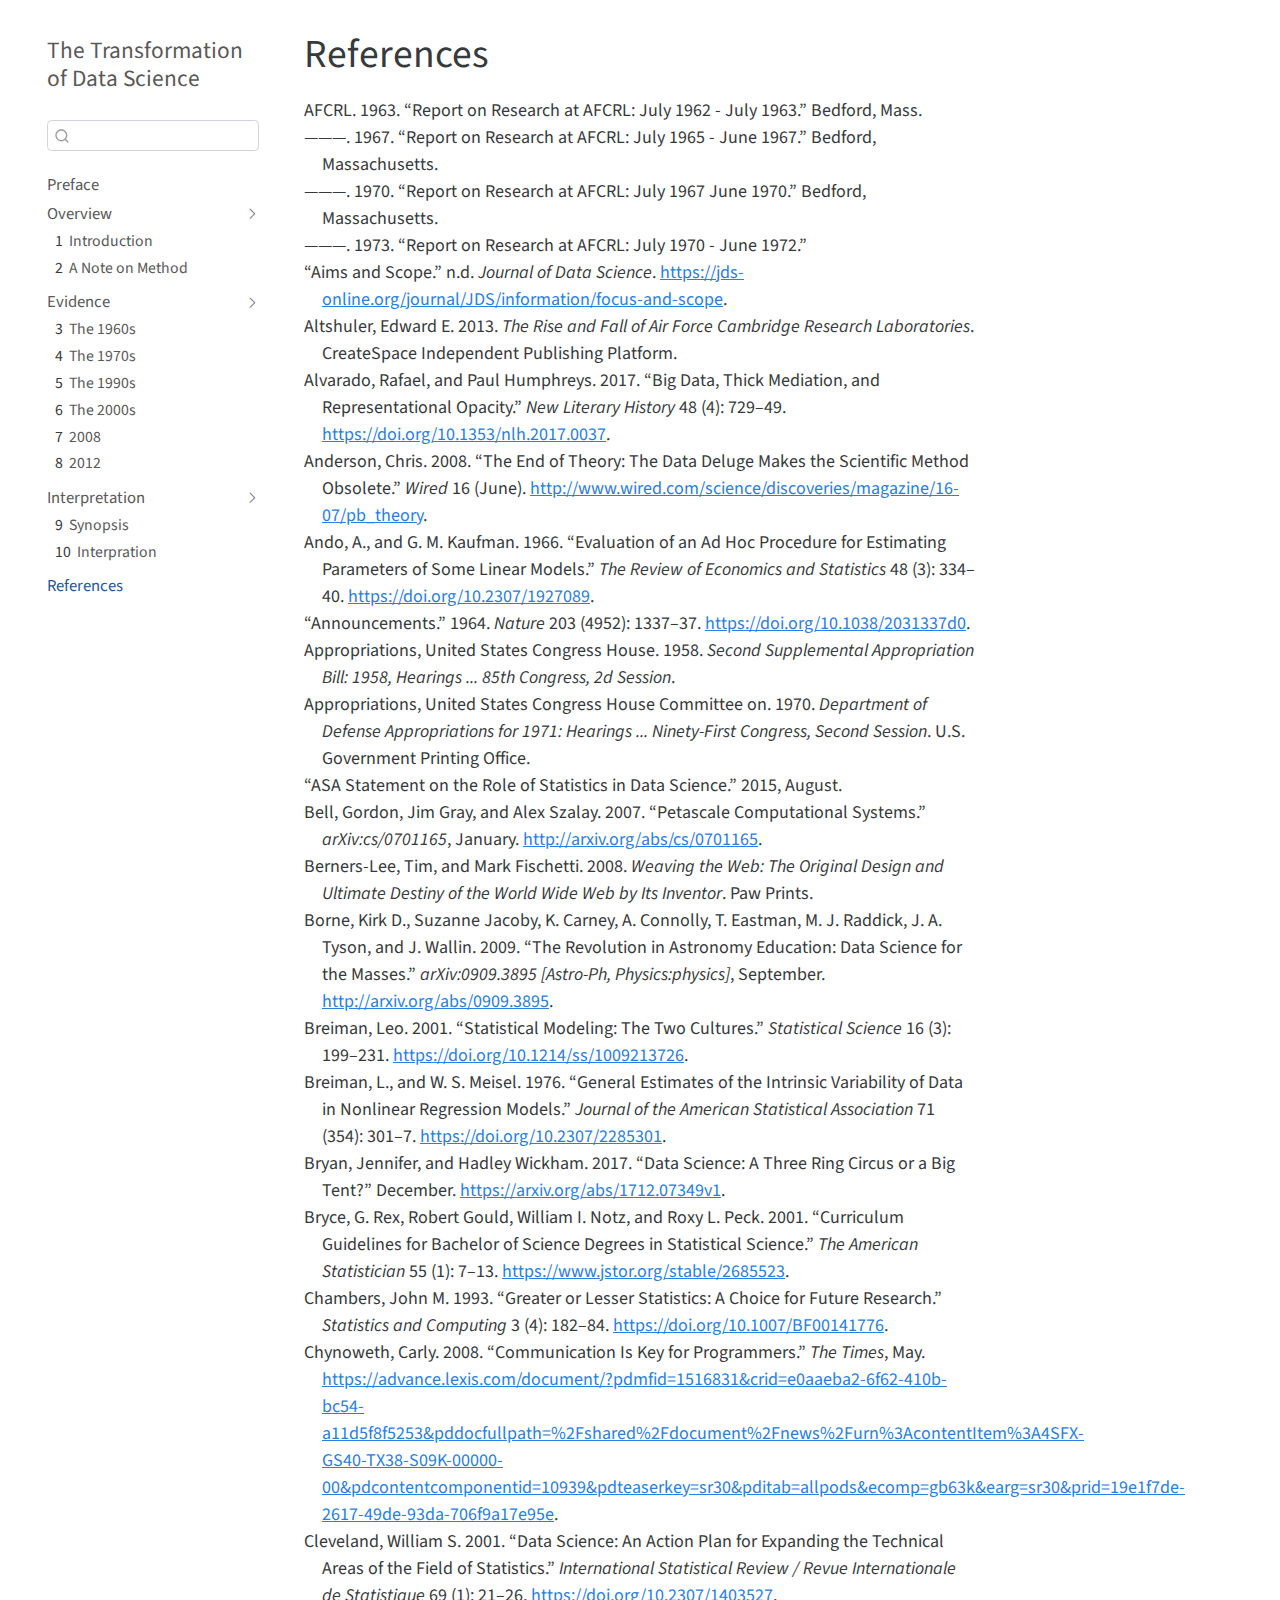
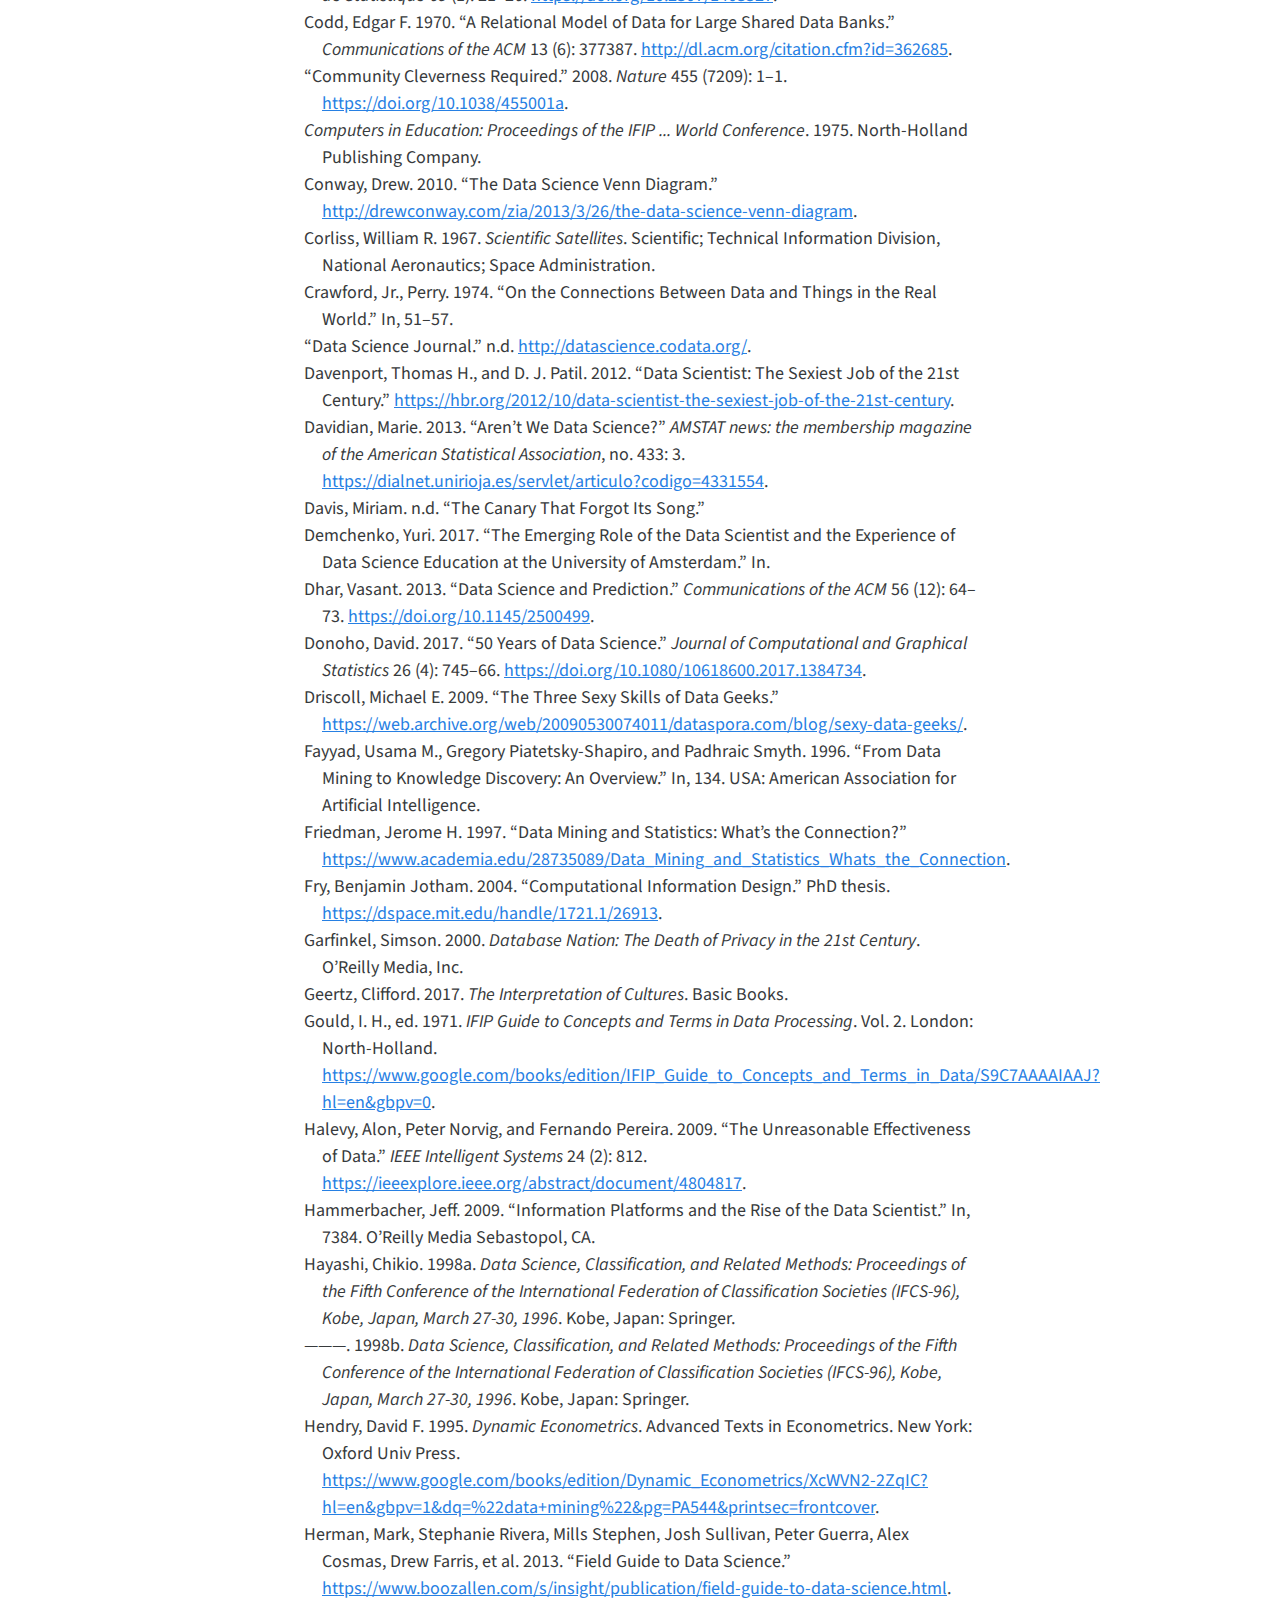
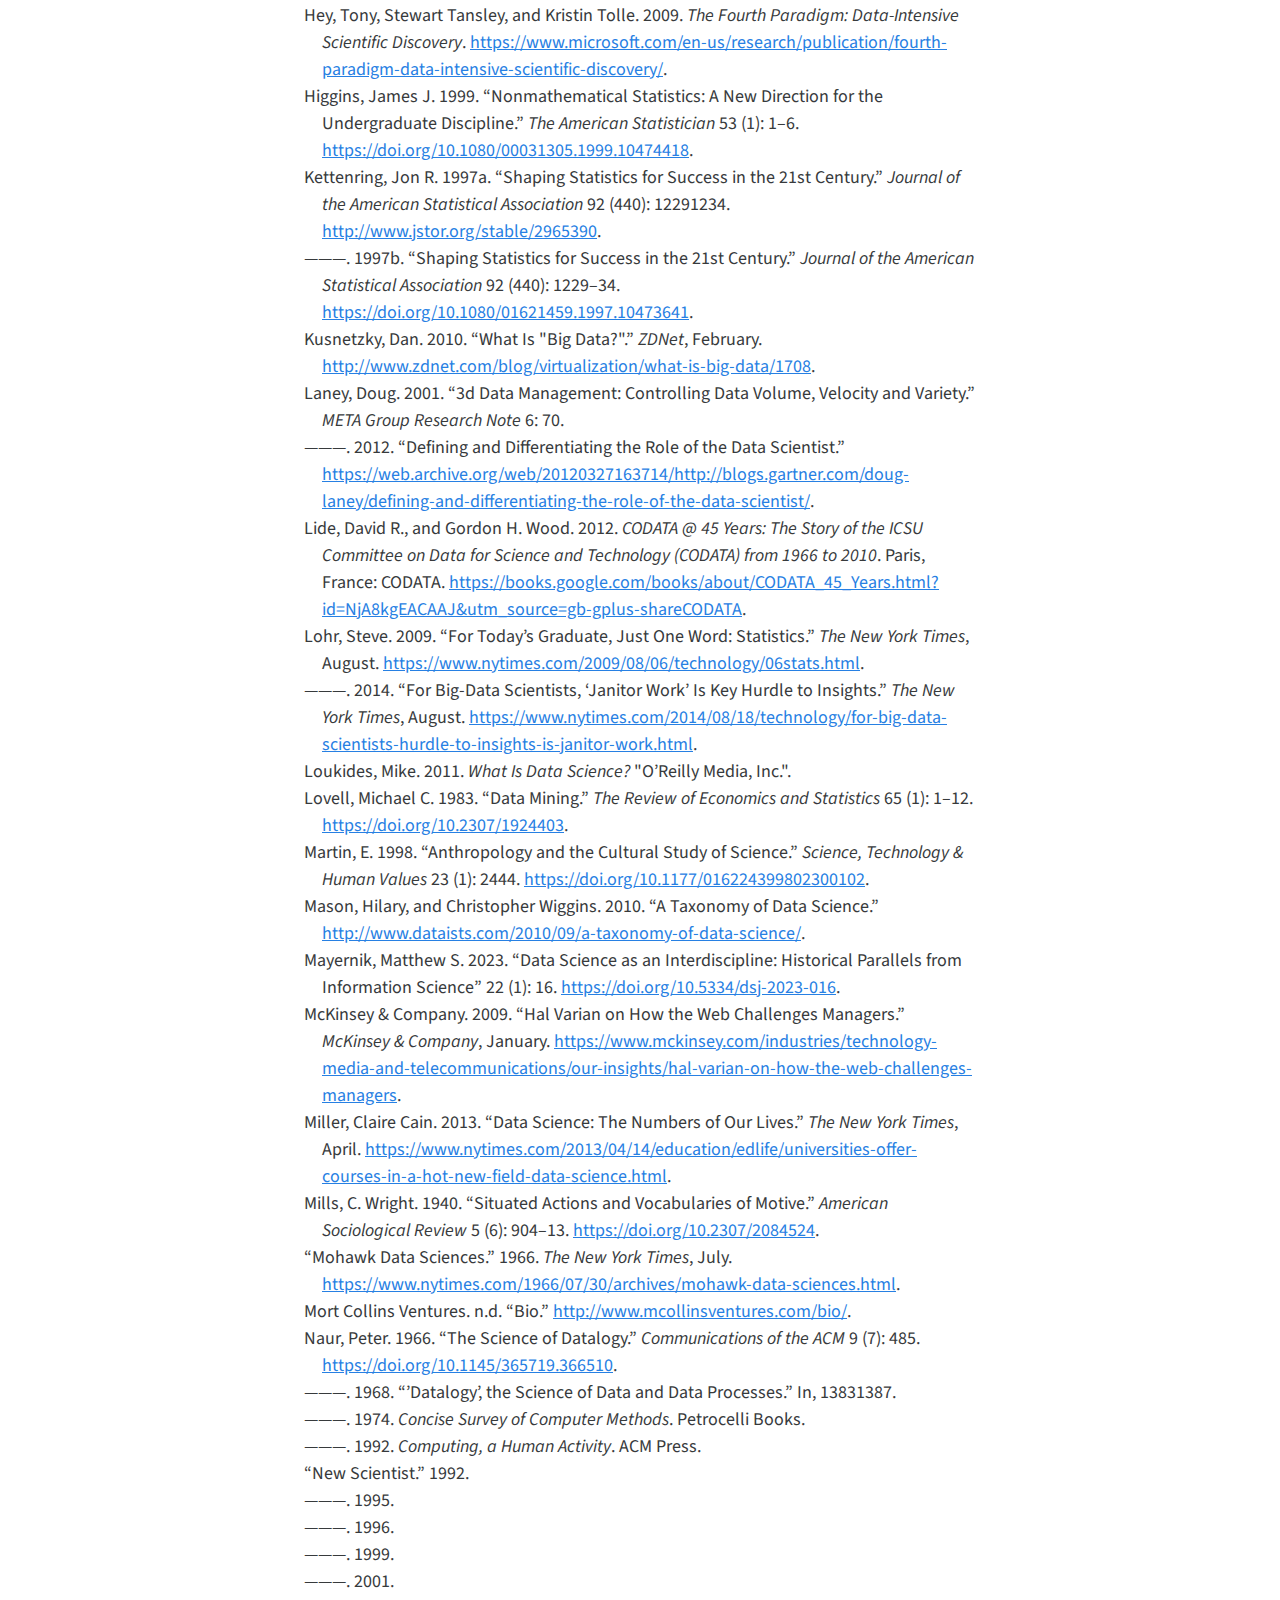
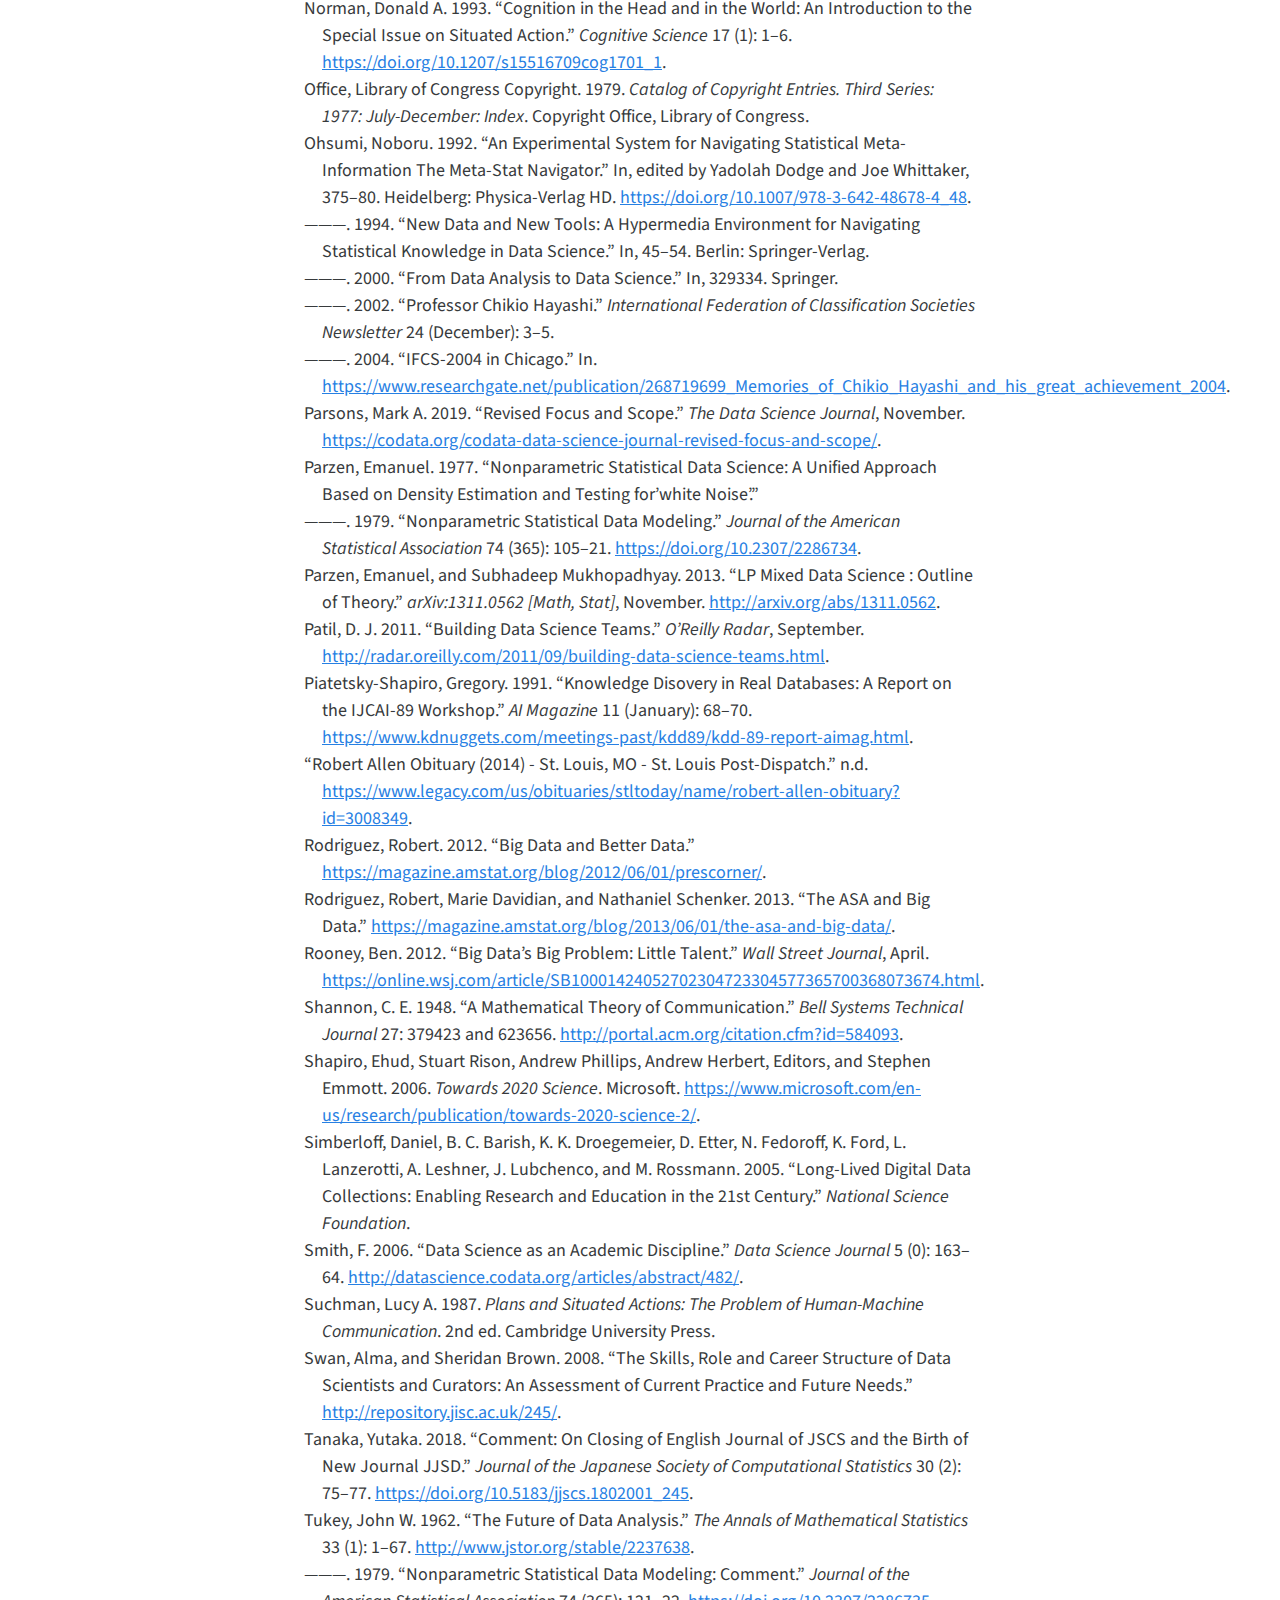
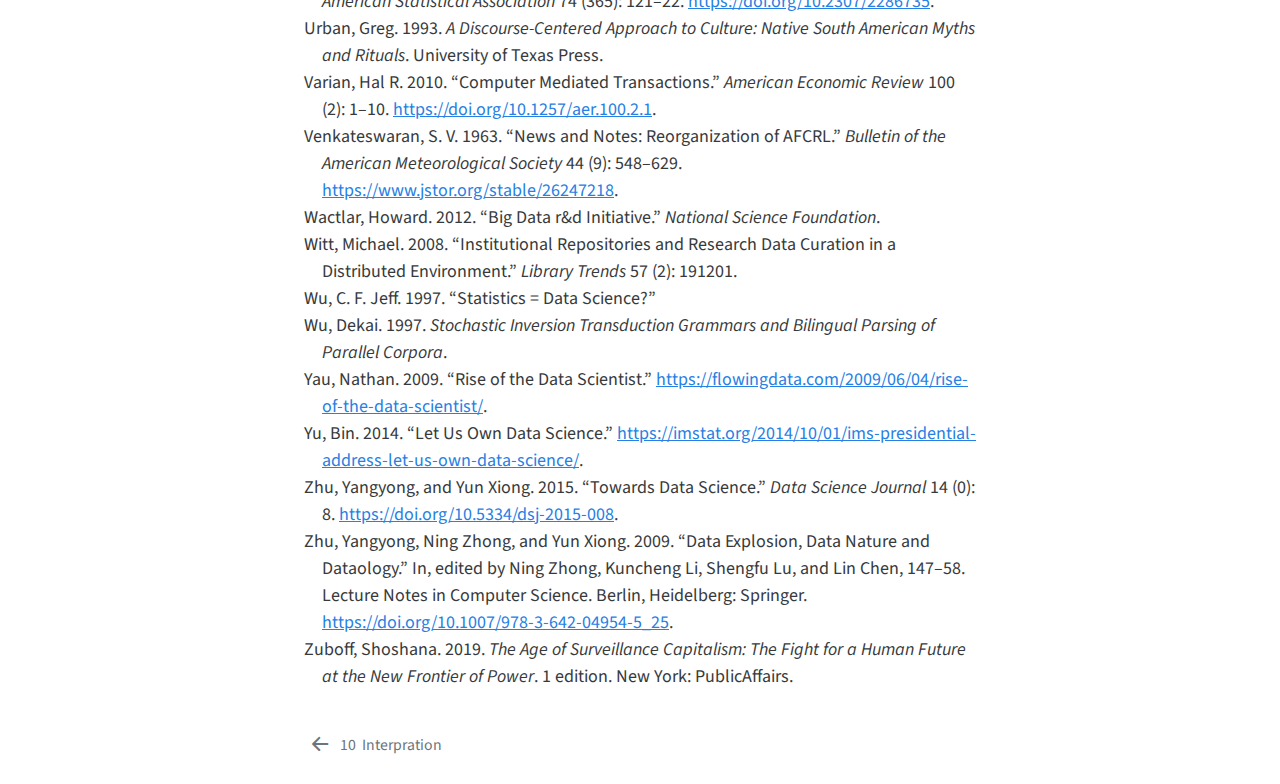
==== commit 9ac2fb98: "Moved Synopsis" ====
--- a/docs/references.html
+++ b/docs/references.html
@@ -146,37 +146,32 @@
       <ul id="quarto-sidebar-section-2" class="collapse list-unstyled sidebar-section depth1 show">  
           <li class="sidebar-item">
   <div class="sidebar-item-container"> 
-  <a href="./chapters/00-synopsis.html" class="sidebar-item-text sidebar-link"><span class="chapter-number">3</span>&nbsp; <span class="chapter-title">Synopsis</span></a>
-  </div>
-</li>
-          <li class="sidebar-item">
-  <div class="sidebar-item-container"> 
-  <a href="./chapters/02-history-1960s.html" class="sidebar-item-text sidebar-link"><span class="chapter-number">4</span>&nbsp; <span class="chapter-title">The 1960s</span></a>
-  </div>
-</li>
-          <li class="sidebar-item">
-  <div class="sidebar-item-container"> 
-  <a href="./chapters/03-history-1970s-and-80s.html" class="sidebar-item-text sidebar-link"><span class="chapter-number">5</span>&nbsp; <span class="chapter-title">The 1970s</span></a>
-  </div>
-</li>
-          <li class="sidebar-item">
-  <div class="sidebar-item-container"> 
-  <a href="./chapters/04-history-1990s.html" class="sidebar-item-text sidebar-link"><span class="chapter-number">6</span>&nbsp; <span class="chapter-title">The 1990s</span></a>
-  </div>
-</li>
-          <li class="sidebar-item">
-  <div class="sidebar-item-container"> 
-  <a href="./chapters/05-history-2000s.html" class="sidebar-item-text sidebar-link"><span class="chapter-number">7</span>&nbsp; <span class="chapter-title">The 2000s</span></a>
-  </div>
-</li>
-          <li class="sidebar-item">
-  <div class="sidebar-item-container"> 
-  <a href="./chapters/06-history-2008-2012.html" class="sidebar-item-text sidebar-link"><span class="chapter-number">8</span>&nbsp; <span class="chapter-title">2008</span></a>
-  </div>
-</li>
-          <li class="sidebar-item">
-  <div class="sidebar-item-container"> 
-  <a href="./chapters/07-history-disconnect.html" class="sidebar-item-text sidebar-link"><span class="chapter-number">9</span>&nbsp; <span class="chapter-title">2012</span></a>
+  <a href="./chapters/02-history-1960s.html" class="sidebar-item-text sidebar-link"><span class="chapter-number">3</span>&nbsp; <span class="chapter-title">The 1960s</span></a>
+  </div>
+</li>
+          <li class="sidebar-item">
+  <div class="sidebar-item-container"> 
+  <a href="./chapters/03-history-1970s-and-80s.html" class="sidebar-item-text sidebar-link"><span class="chapter-number">4</span>&nbsp; <span class="chapter-title">The 1970s</span></a>
+  </div>
+</li>
+          <li class="sidebar-item">
+  <div class="sidebar-item-container"> 
+  <a href="./chapters/04-history-1990s.html" class="sidebar-item-text sidebar-link"><span class="chapter-number">5</span>&nbsp; <span class="chapter-title">The 1990s</span></a>
+  </div>
+</li>
+          <li class="sidebar-item">
+  <div class="sidebar-item-container"> 
+  <a href="./chapters/05-history-2000s.html" class="sidebar-item-text sidebar-link"><span class="chapter-number">6</span>&nbsp; <span class="chapter-title">The 2000s</span></a>
+  </div>
+</li>
+          <li class="sidebar-item">
+  <div class="sidebar-item-container"> 
+  <a href="./chapters/06-history-2008-2012.html" class="sidebar-item-text sidebar-link"><span class="chapter-number">7</span>&nbsp; <span class="chapter-title">2008</span></a>
+  </div>
+</li>
+          <li class="sidebar-item">
+  <div class="sidebar-item-container"> 
+  <a href="./chapters/07-history-disconnect.html" class="sidebar-item-text sidebar-link"><span class="chapter-number">8</span>&nbsp; <span class="chapter-title">2012</span></a>
   </div>
 </li>
       </ul>
@@ -189,6 +184,11 @@
           </a> 
       </div>
       <ul id="quarto-sidebar-section-3" class="collapse list-unstyled sidebar-section depth1 show">  
+          <li class="sidebar-item">
+  <div class="sidebar-item-container"> 
+  <a href="./chapters/00-synopsis.html" class="sidebar-item-text sidebar-link"><span class="chapter-number">9</span>&nbsp; <span class="chapter-title">Synopsis</span></a>
+  </div>
+</li>
           <li class="sidebar-item">
   <div class="sidebar-item-container"> 
   <a href="./chapters/08-history-interpretation.html" class="sidebar-item-text sidebar-link"><span class="chapter-number">10</span>&nbsp; <span class="chapter-title">Interpration</span></a>
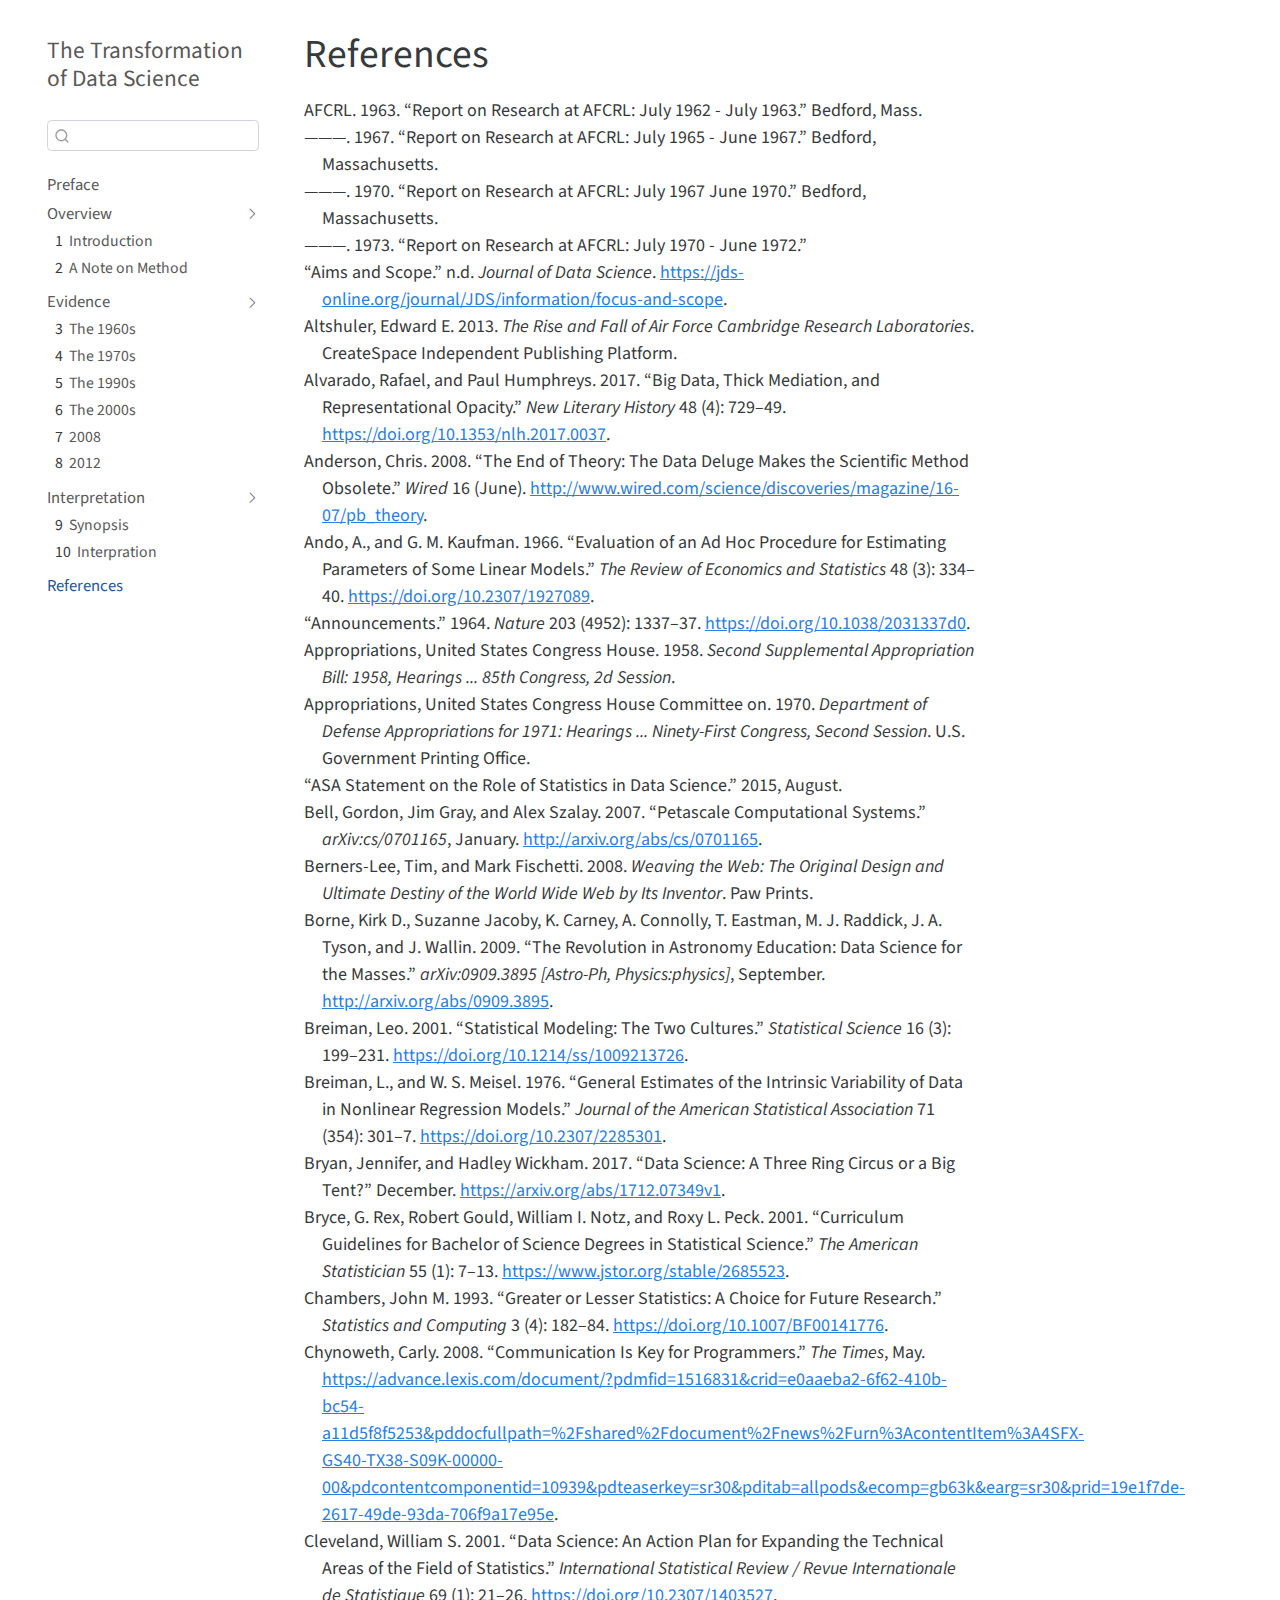
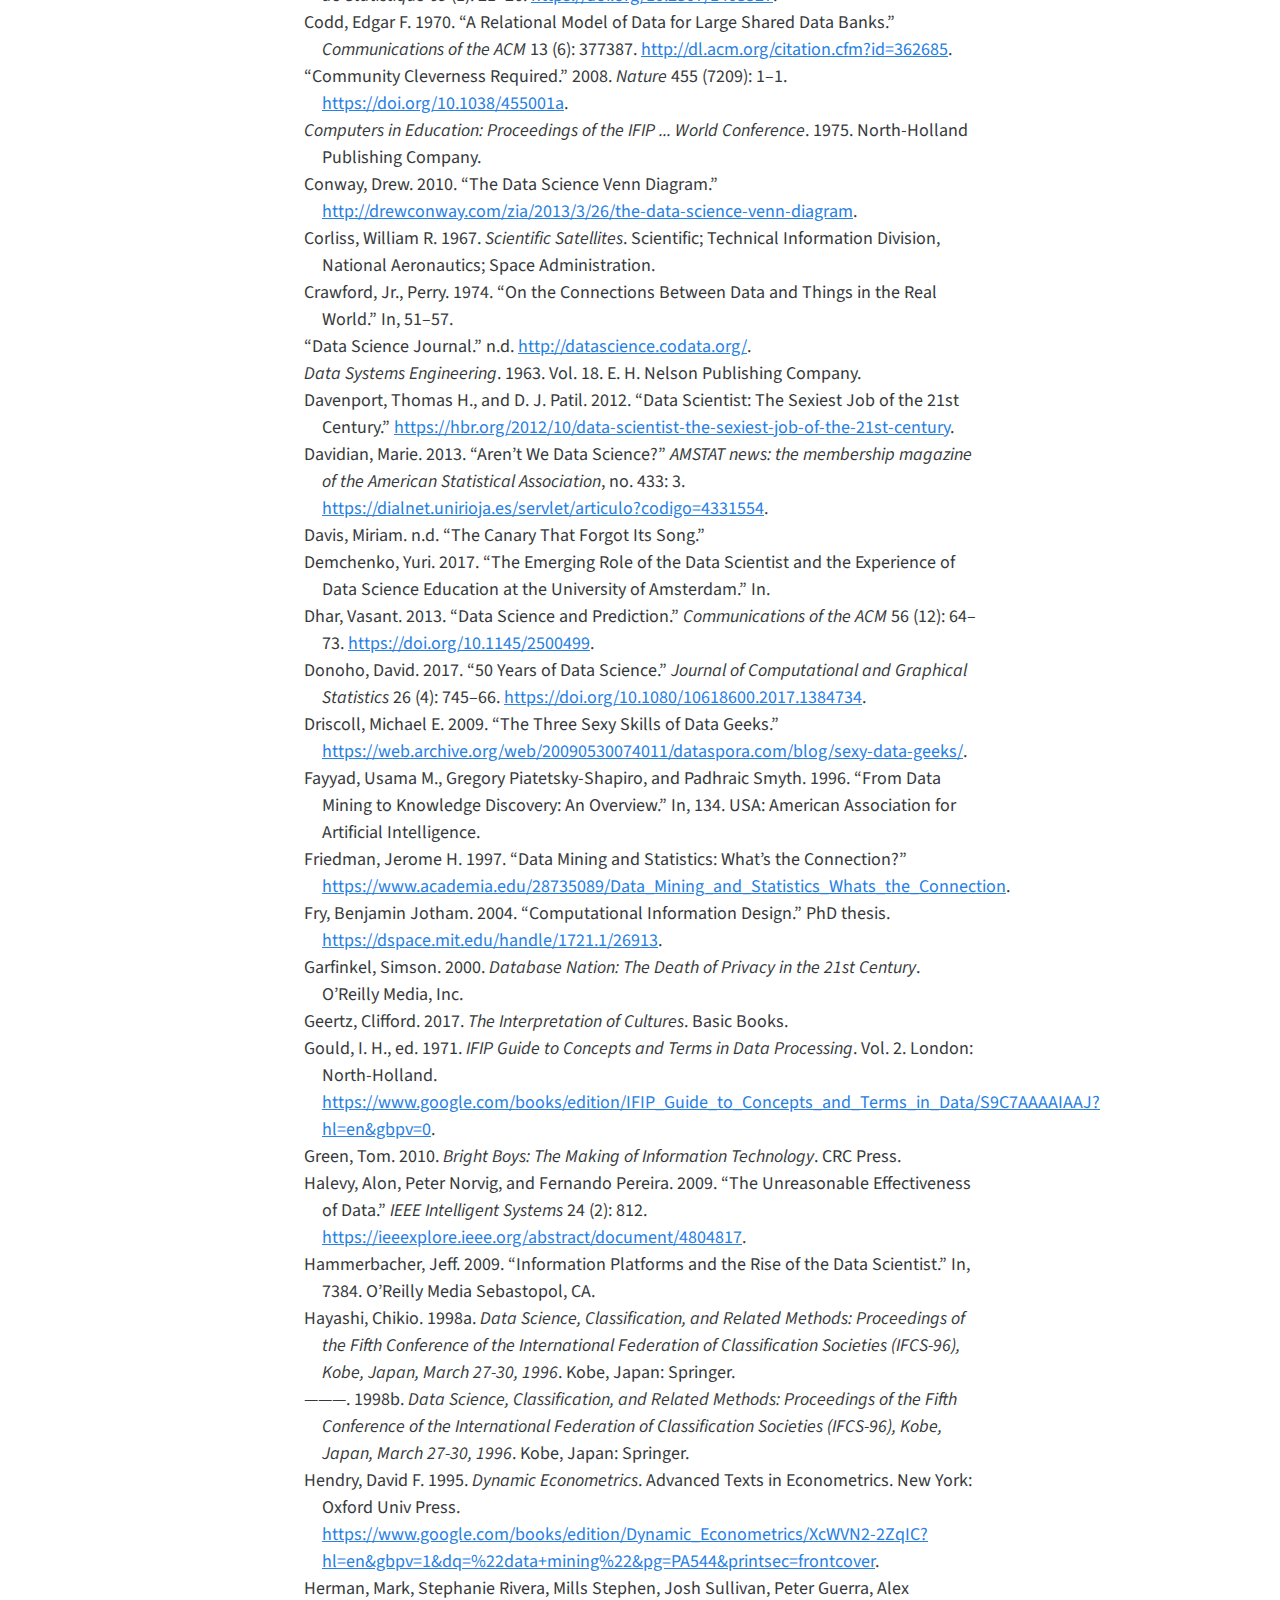
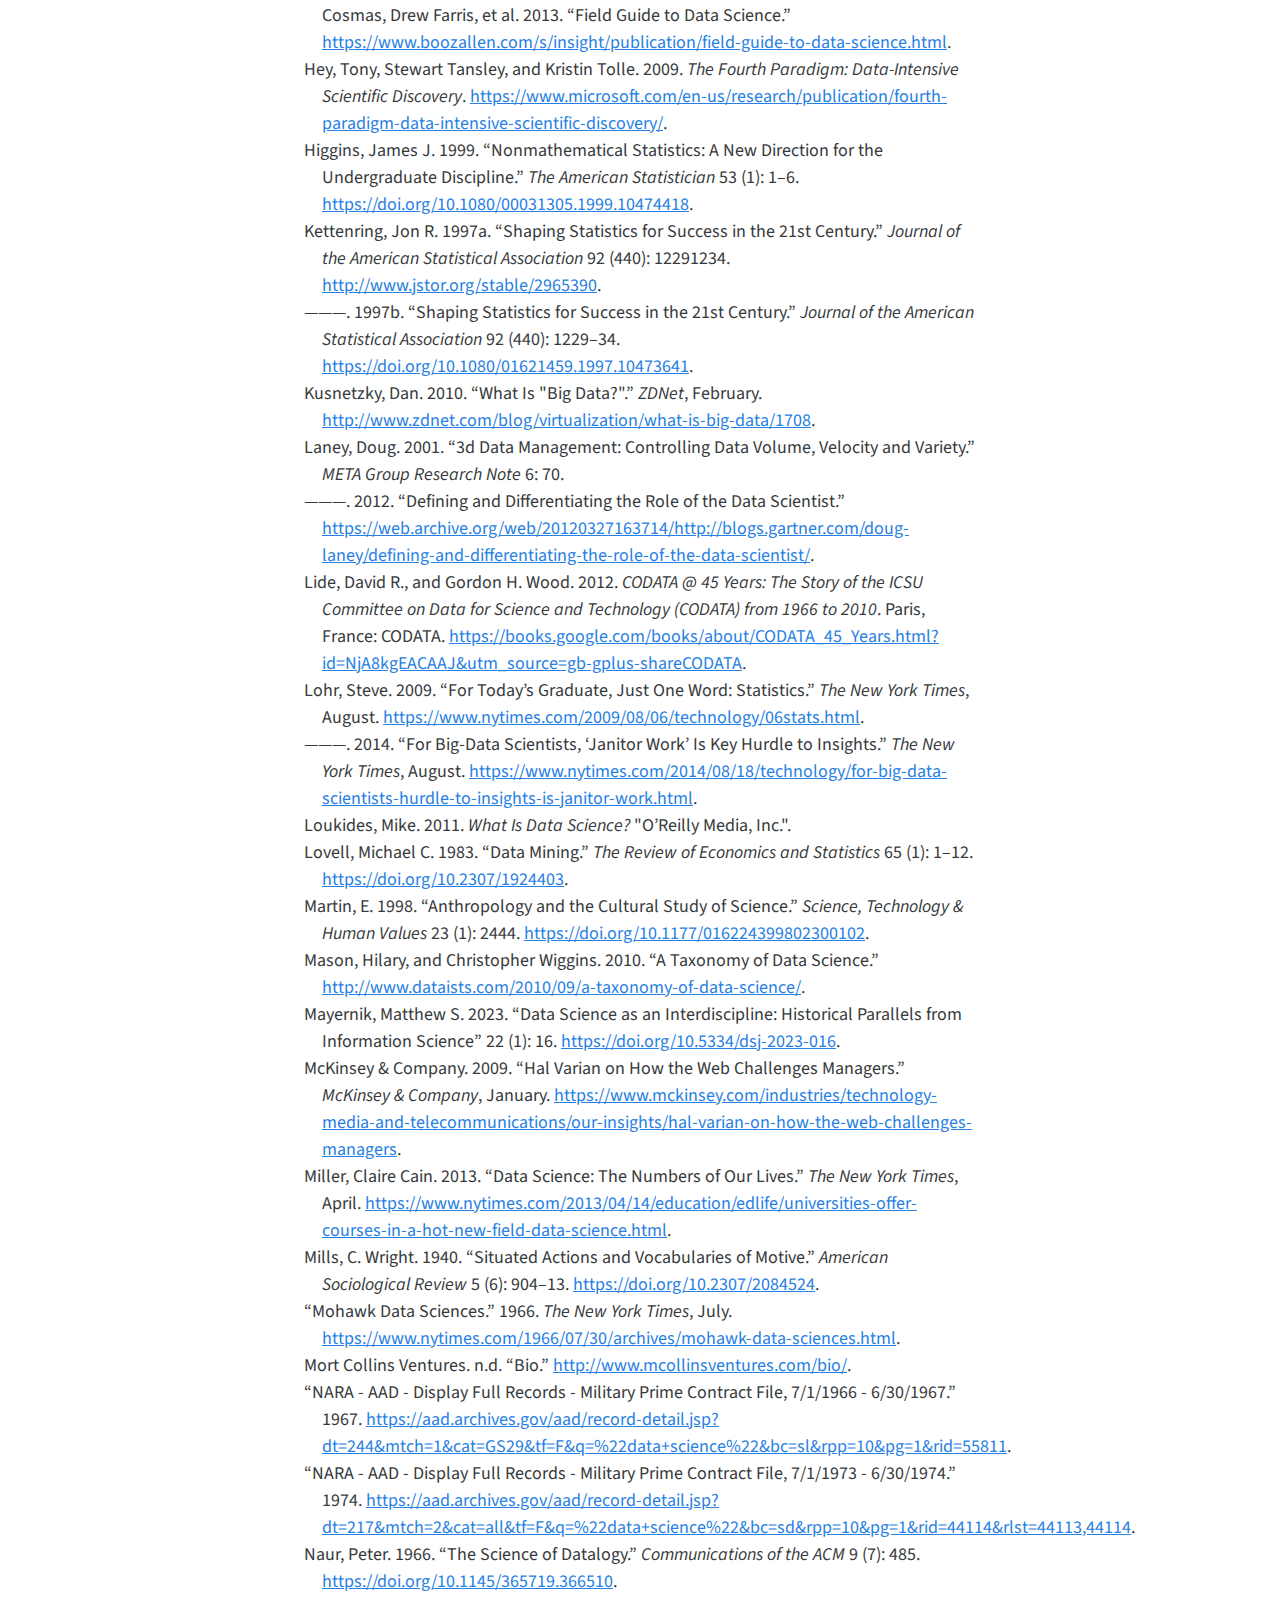
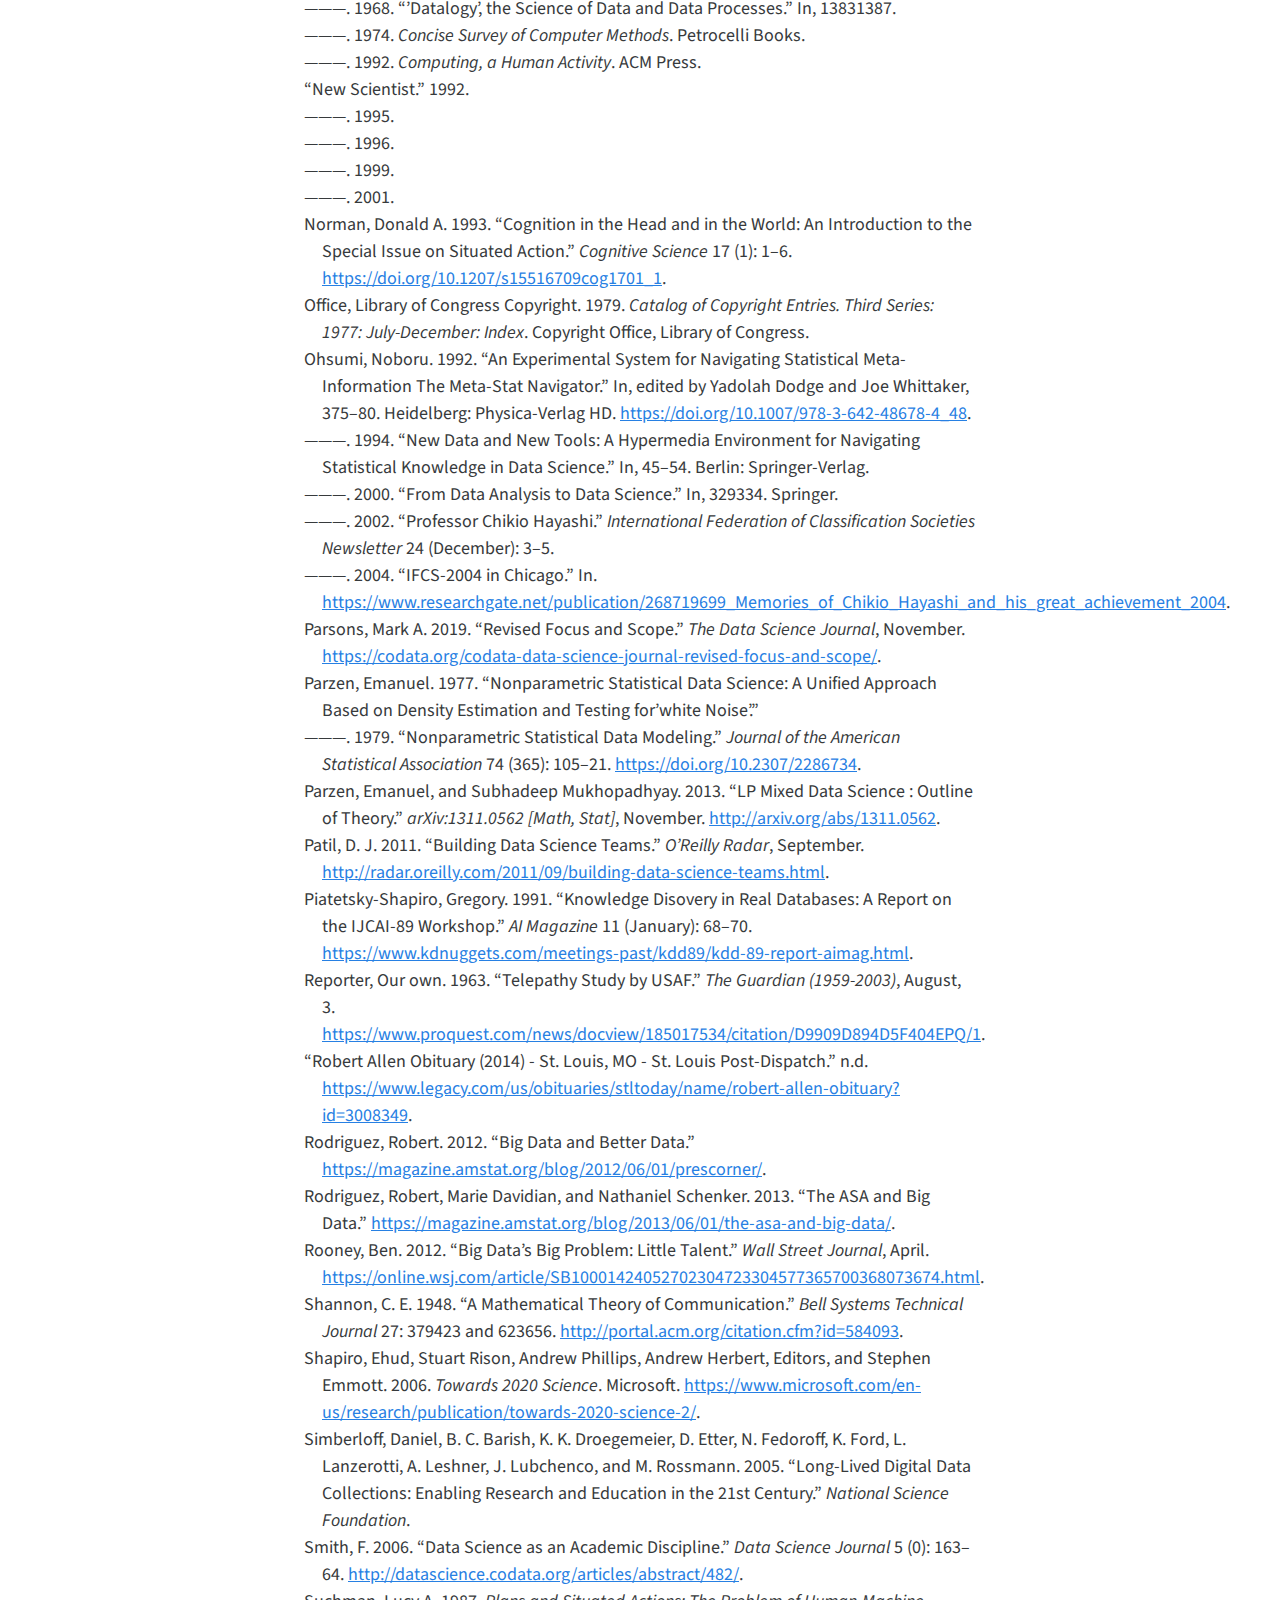
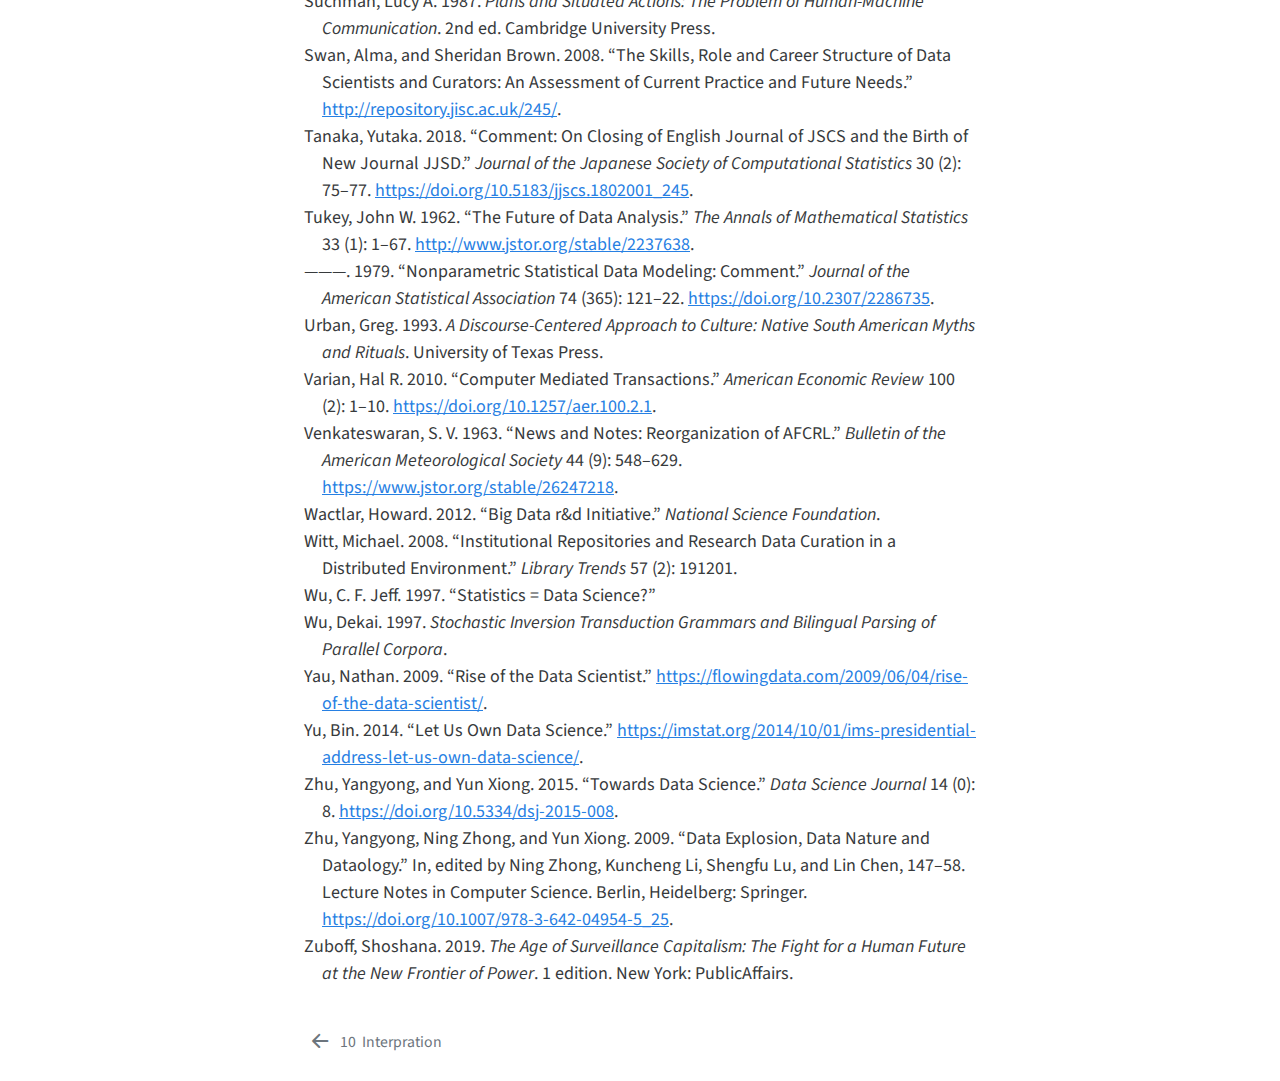
==== commit 14560bb7: "November 13 update" ====
--- a/docs/references.html
+++ b/docs/references.html
@@ -364,6 +364,10 @@
 <div id="ref-datasci" class="csl-entry" role="doc-biblioentry">
 <span>“Data Science Journal.”</span> n.d. <a href="http://datascience.codata.org/">http://datascience.codata.org/</a>.
 </div>
+<div id="ref-datasys1963" class="csl-entry" role="doc-biblioentry">
+<em>Data Systems Engineering</em>. 1963. Vol. 18. E. H. Nelson
+Publishing Company.
+</div>
 <div id="ref-davenport2012" class="csl-entry" role="doc-biblioentry">
 Davenport, Thomas H., and D. J. Patil. 2012. <span>“Data Scientist: The
 Sexiest Job of the 21st Century.”</span> <a href="https://hbr.org/2012/10/data-scientist-the-sexiest-job-of-the-21st-century">https://hbr.org/2012/10/data-scientist-the-sexiest-job-of-the-21st-century</a>.
@@ -418,6 +422,10 @@
 <div id="ref-ifipgui1971" class="csl-entry" role="doc-biblioentry">
 Gould, I. H., ed. 1971. <em>IFIP Guide to Concepts and Terms in Data
 Processing</em>. Vol. 2. London: North-Holland. <a href="https://www.google.com/books/edition/IFIP_Guide_to_Concepts_and_Terms_in_Data/S9C7AAAAIAAJ?hl=en&amp;gbpv=0">https://www.google.com/books/edition/IFIP_Guide_to_Concepts_and_Terms_in_Data/S9C7AAAAIAAJ?hl=en&amp;gbpv=0</a>.
+</div>
+<div id="ref-greenBrightBoysMaking2010" class="csl-entry" role="doc-biblioentry">
+Green, Tom. 2010. <em>Bright <span>Boys</span>: <span>The Making</span>
+of <span>Information Technology</span></em>. <span>CRC Press</span>.
 </div>
 <div id="ref-halevy2009" class="csl-entry" role="doc-biblioentry">
 Halevy, Alon, Peter Norvig, and Fernando Pereira. 2009. <span>“The
@@ -535,6 +543,14 @@
 <div id="ref-mortcollinsventures" class="csl-entry" role="doc-biblioentry">
 Mort Collins Ventures. n.d. <span>“Bio.”</span> <a href="http://www.mcollinsventures.com/bio/">http://www.mcollinsventures.com/bio/</a>.
 </div>
+<div id="ref-nara-a1967" class="csl-entry" role="doc-biblioentry">
+<span>“NARA - AAD - Display Full Records - Military Prime Contract File,
+7/1/1966 - 6/30/1967.”</span> 1967. <a href="https://aad.archives.gov/aad/record-detail.jsp?dt=244&amp;mtch=1&amp;cat=GS29&amp;tf=F&amp;q=%22data+science%22&amp;bc=sl&amp;rpp=10&amp;pg=1&amp;rid=55811">https://aad.archives.gov/aad/record-detail.jsp?dt=244&amp;mtch=1&amp;cat=GS29&amp;tf=F&amp;q=%22data+science%22&amp;bc=sl&amp;rpp=10&amp;pg=1&amp;rid=55811</a>.
+</div>
+<div id="ref-nara-a1974" class="csl-entry" role="doc-biblioentry">
+<span>“NARA - AAD - Display Full Records - Military Prime Contract File,
+7/1/1973 - 6/30/1974.”</span> 1974. <a href="https://aad.archives.gov/aad/record-detail.jsp?dt=217&amp;mtch=2&amp;cat=all&amp;tf=F&amp;q=%22data+science%22&amp;bc=sd&amp;rpp=10&amp;pg=1&amp;rid=44114&amp;rlst=44113,44114">https://aad.archives.gov/aad/record-detail.jsp?dt=217&amp;mtch=2&amp;cat=all&amp;tf=F&amp;q=%22data+science%22&amp;bc=sd&amp;rpp=10&amp;pg=1&amp;rid=44114&amp;rlst=44113,44114</a>.
+</div>
 <div id="ref-naur1966" class="csl-entry" role="doc-biblioentry">
 Naur, Peter. 1966. <span>“The Science of Datalogy.”</span>
 <em>Communications of the ACM</em> 9 (7): 485. <a href="https://doi.org/10.1145/365719.366510">https://doi.org/10.1145/365719.366510</a>.
@@ -625,6 +641,10 @@
 Piatetsky-Shapiro, Gregory. 1991. <span>“Knowledge Disovery in Real
 Databases: A Report on the IJCAI-89 Workshop.”</span> <em>AI
 Magazine</em> 11 (January): 68–70. <a href="https://www.kdnuggets.com/meetings-past/kdd89/kdd-89-report-aimag.html">https://www.kdnuggets.com/meetings-past/kdd89/kdd-89-report-aimag.html</a>.
+</div>
+<div id="ref-reporter1963" class="csl-entry" role="doc-biblioentry">
+Reporter, Our own. 1963. <span>“Telepathy Study by USAF.”</span> <em>The
+Guardian (1959-2003)</em>, August, 3. <a href="https://www.proquest.com/news/docview/185017534/citation/D9909D894D5F404EPQ/1">https://www.proquest.com/news/docview/185017534/citation/D9909D894D5F404EPQ/1</a>.
 </div>
 <div id="ref-roberta" class="csl-entry" role="doc-biblioentry">
 <span>“Robert Allen Obituary (2014) - St. Louis, MO - St. Louis
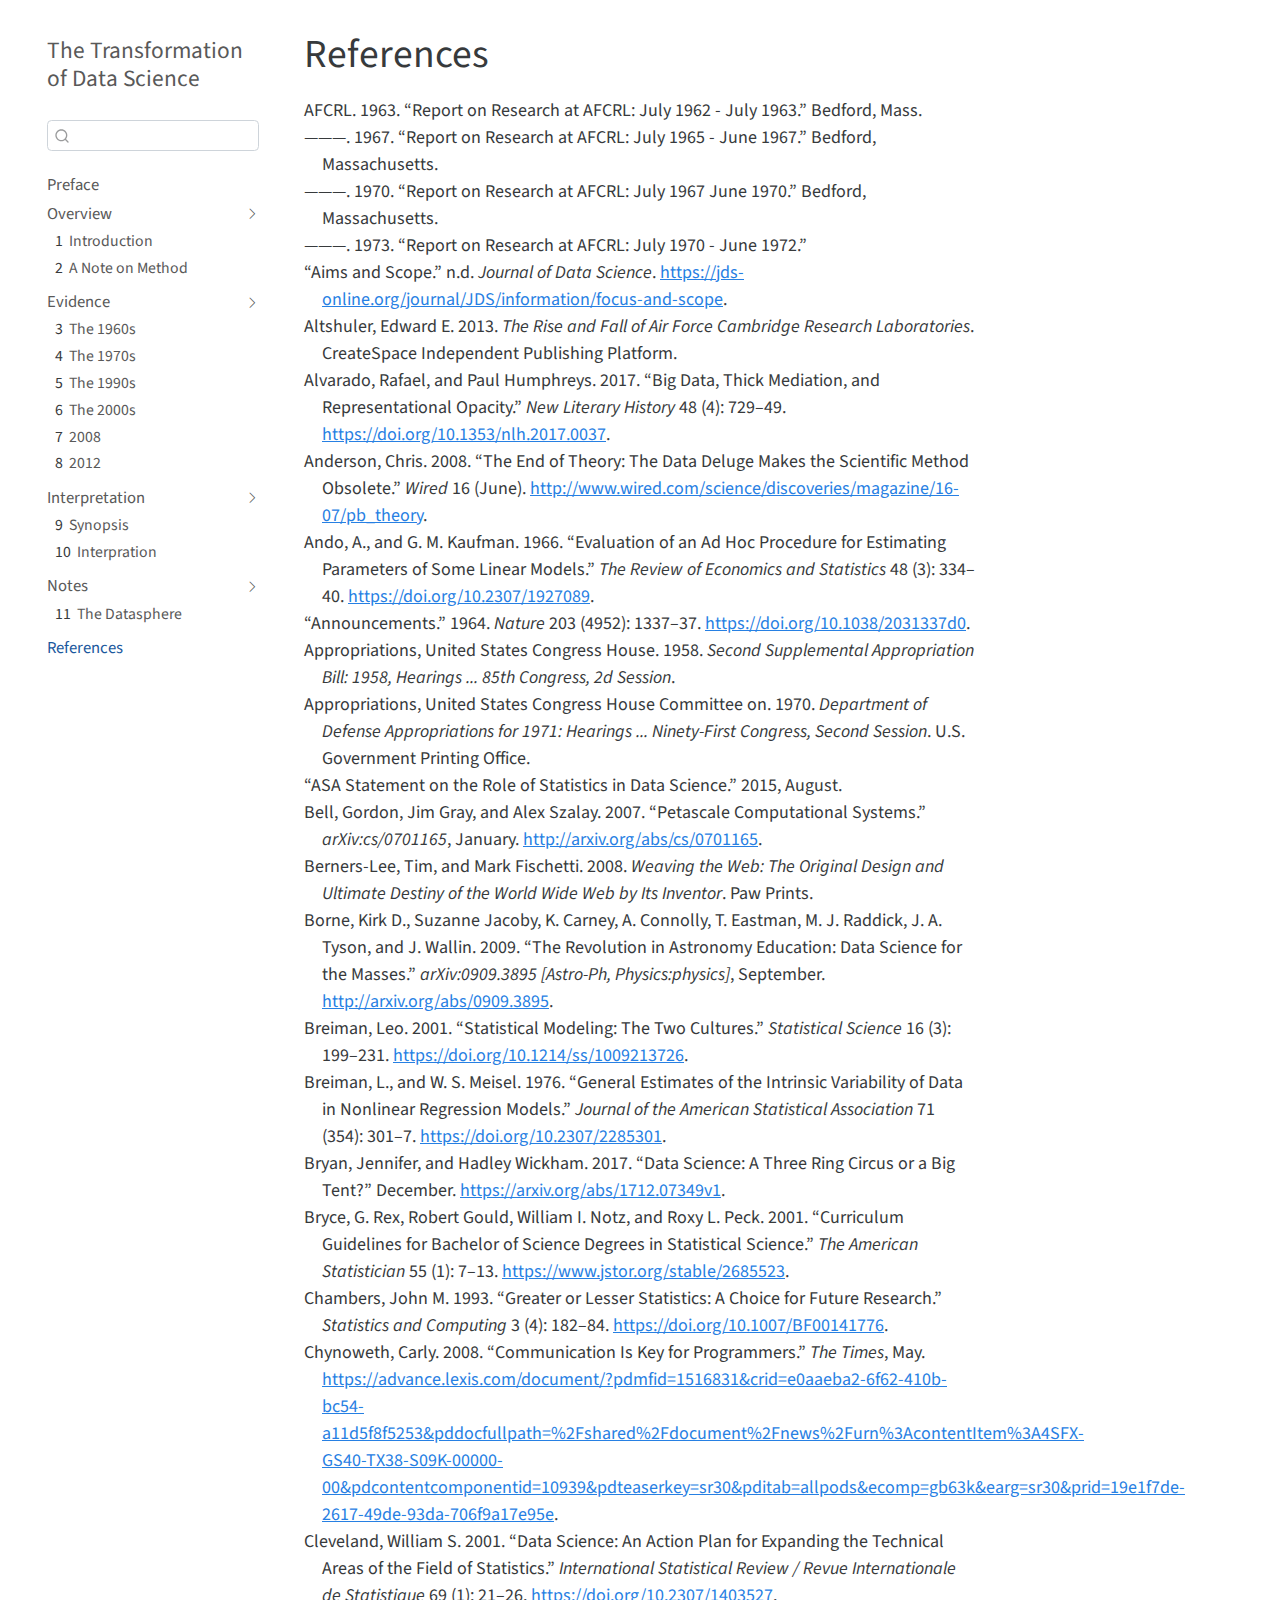
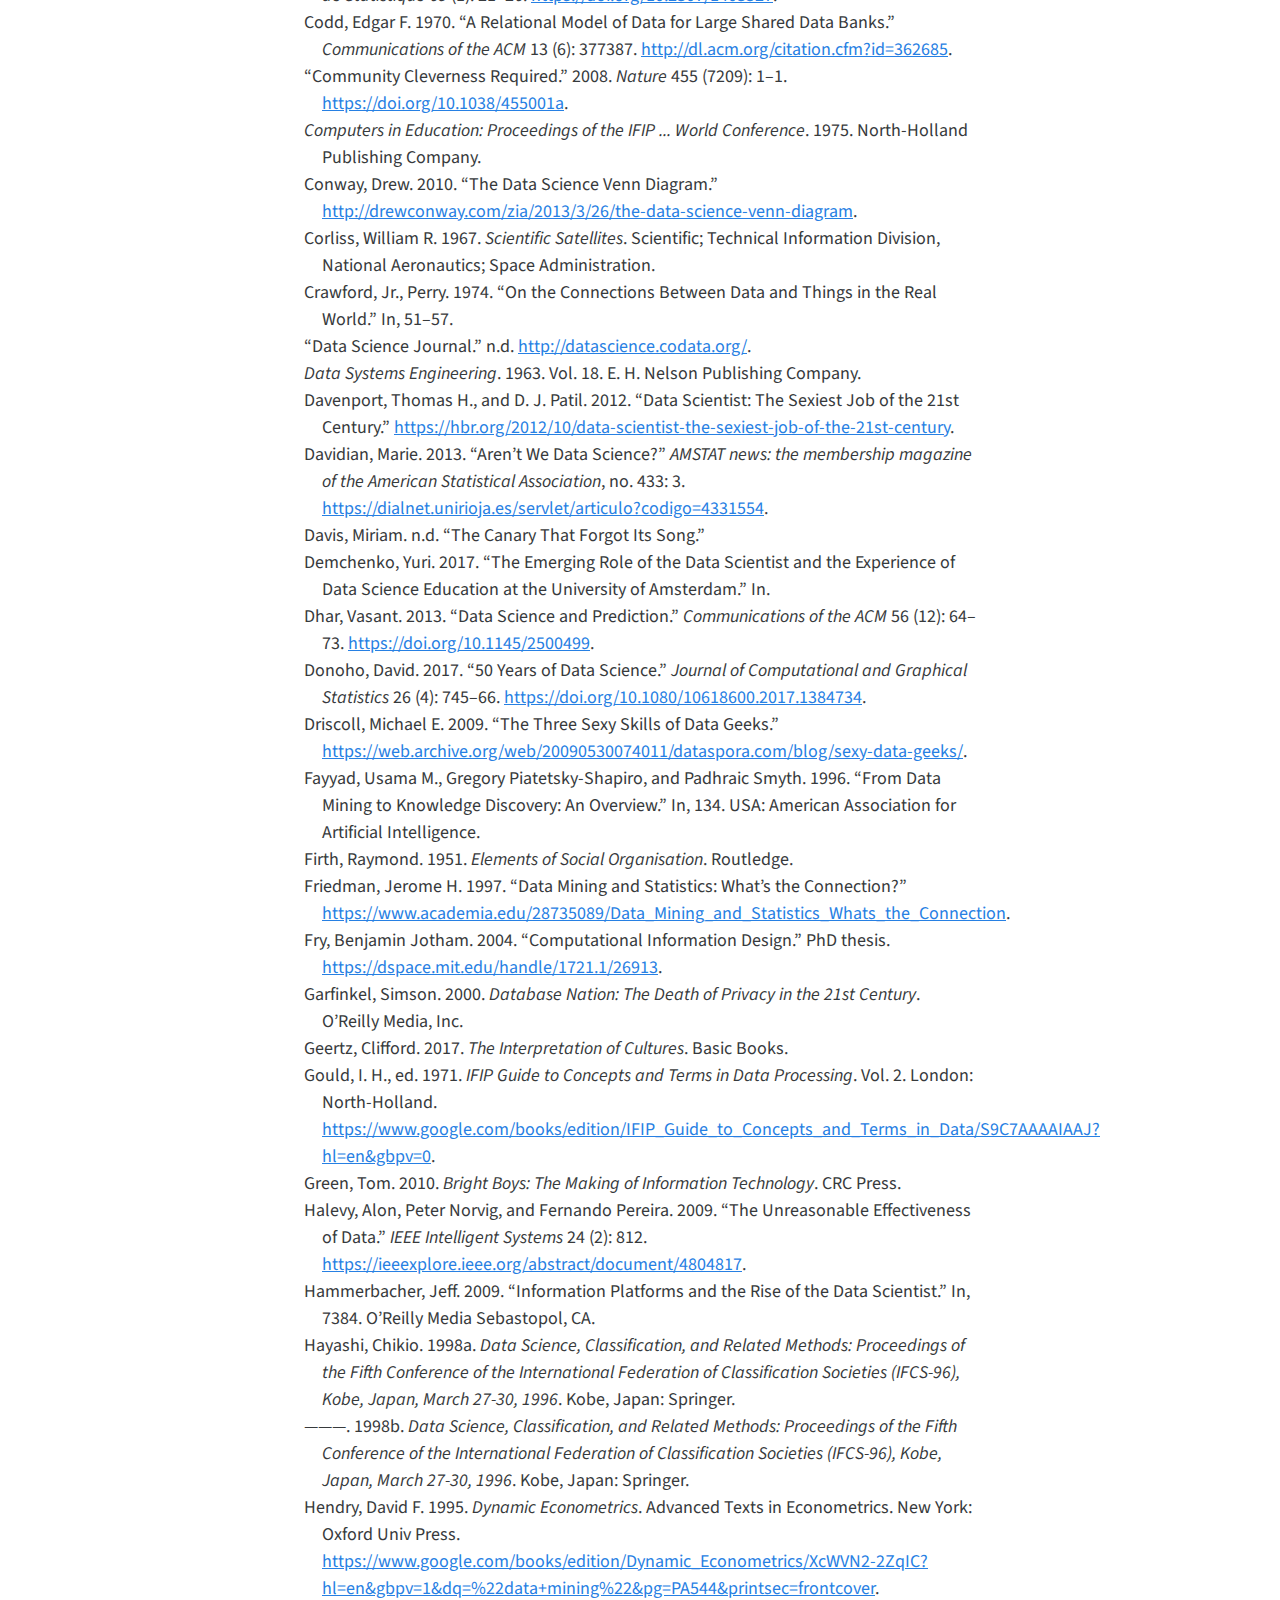
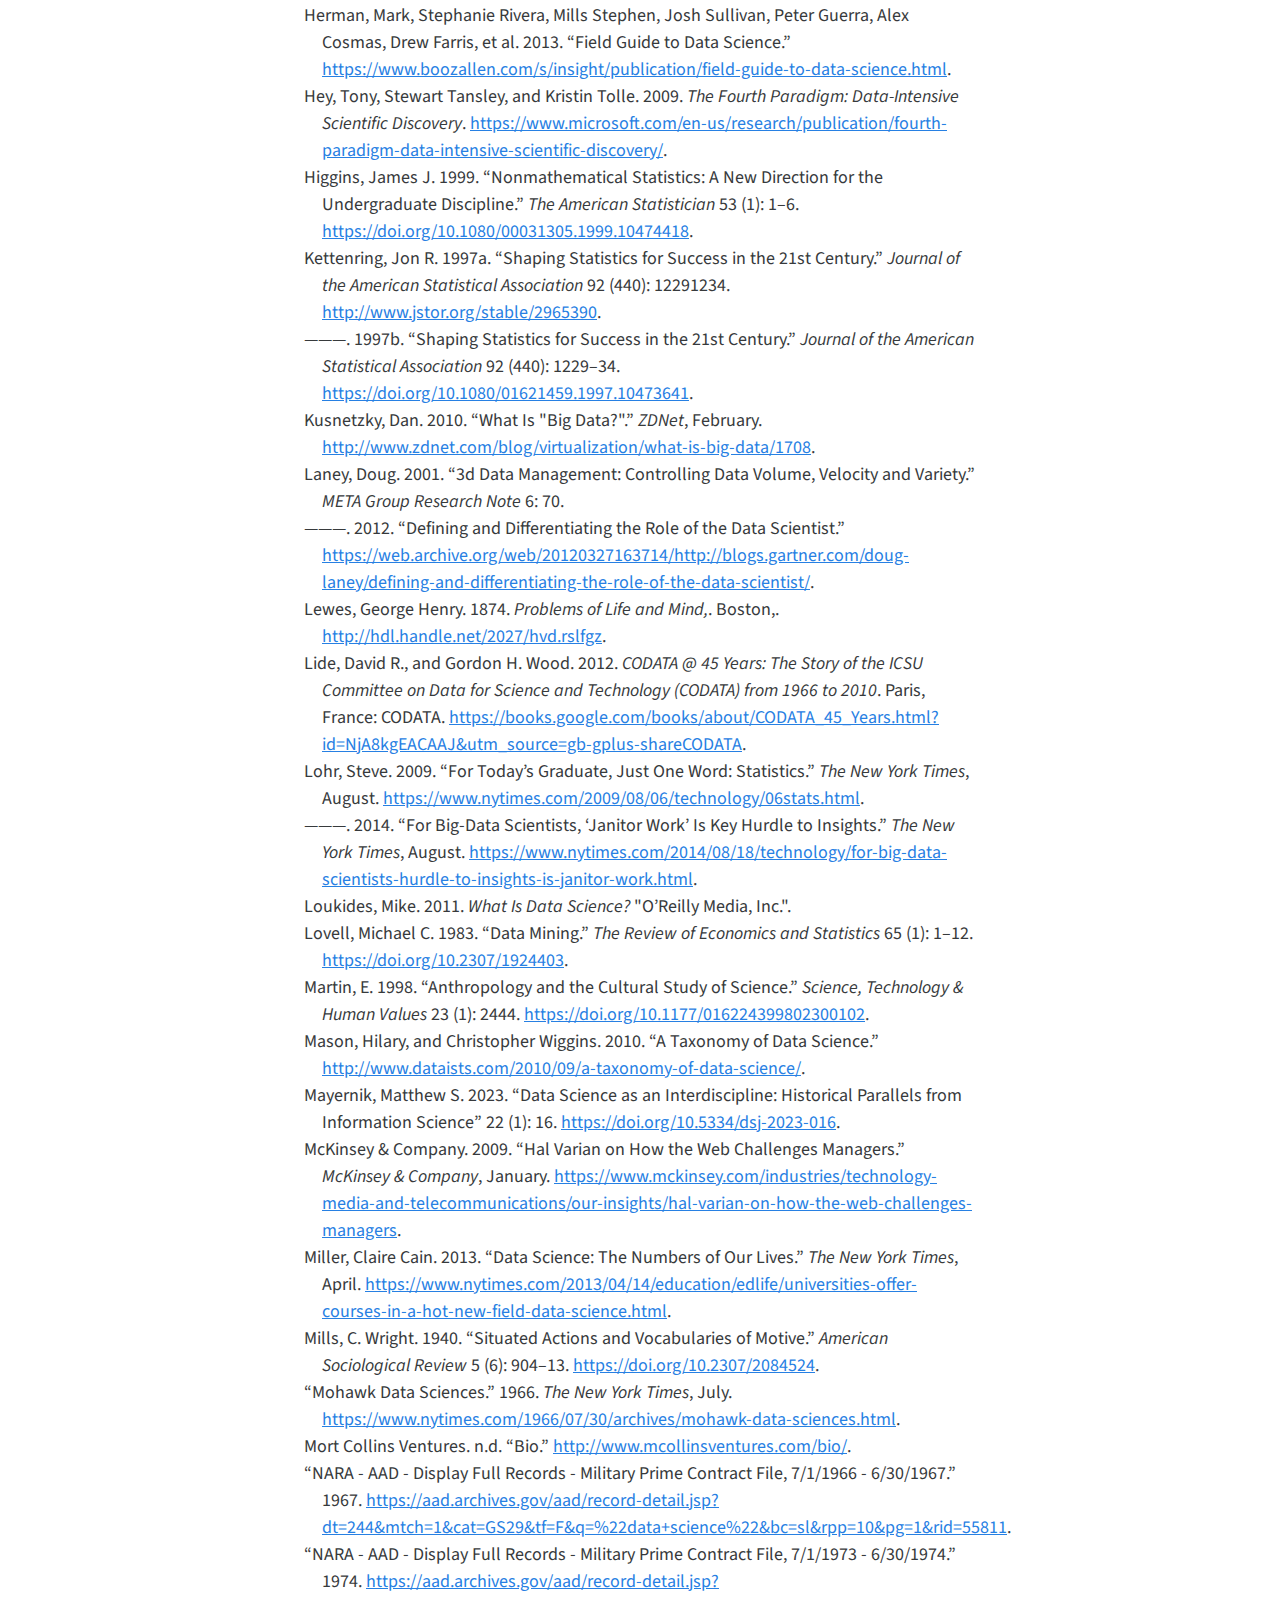
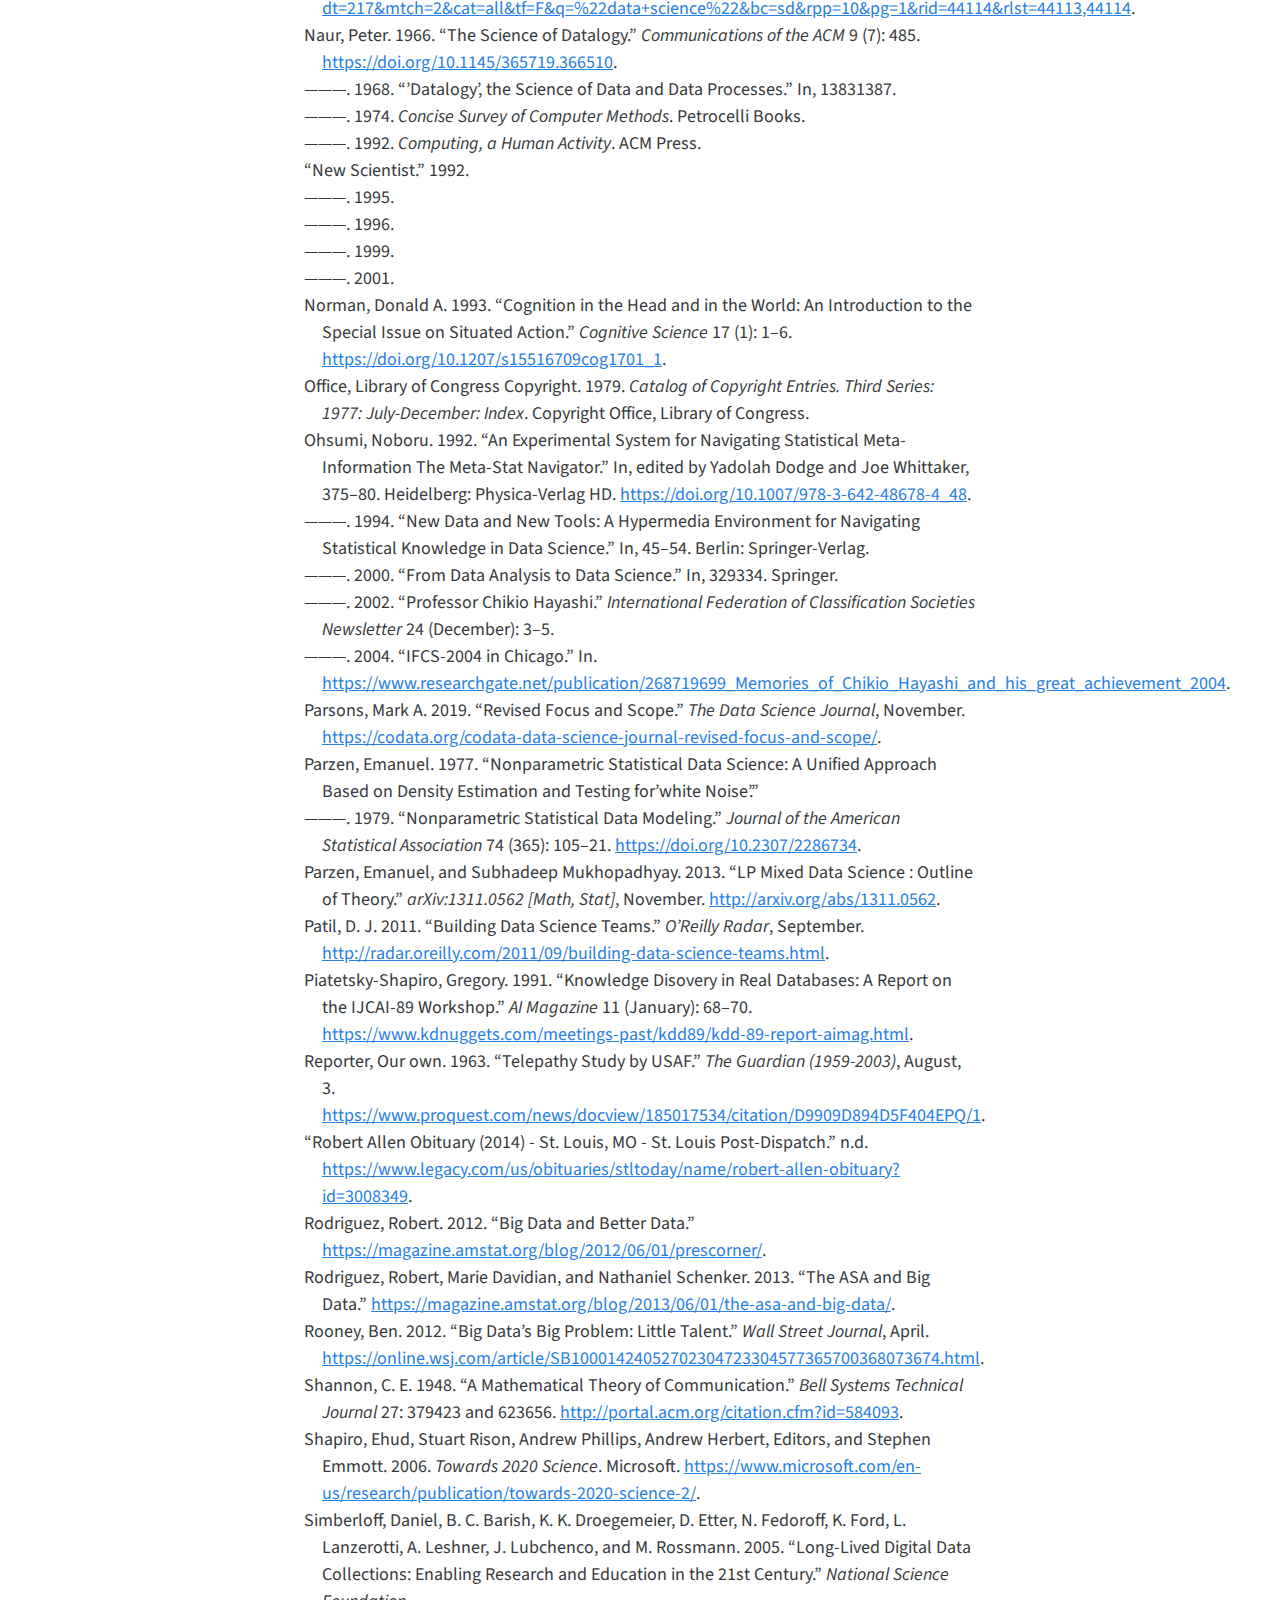
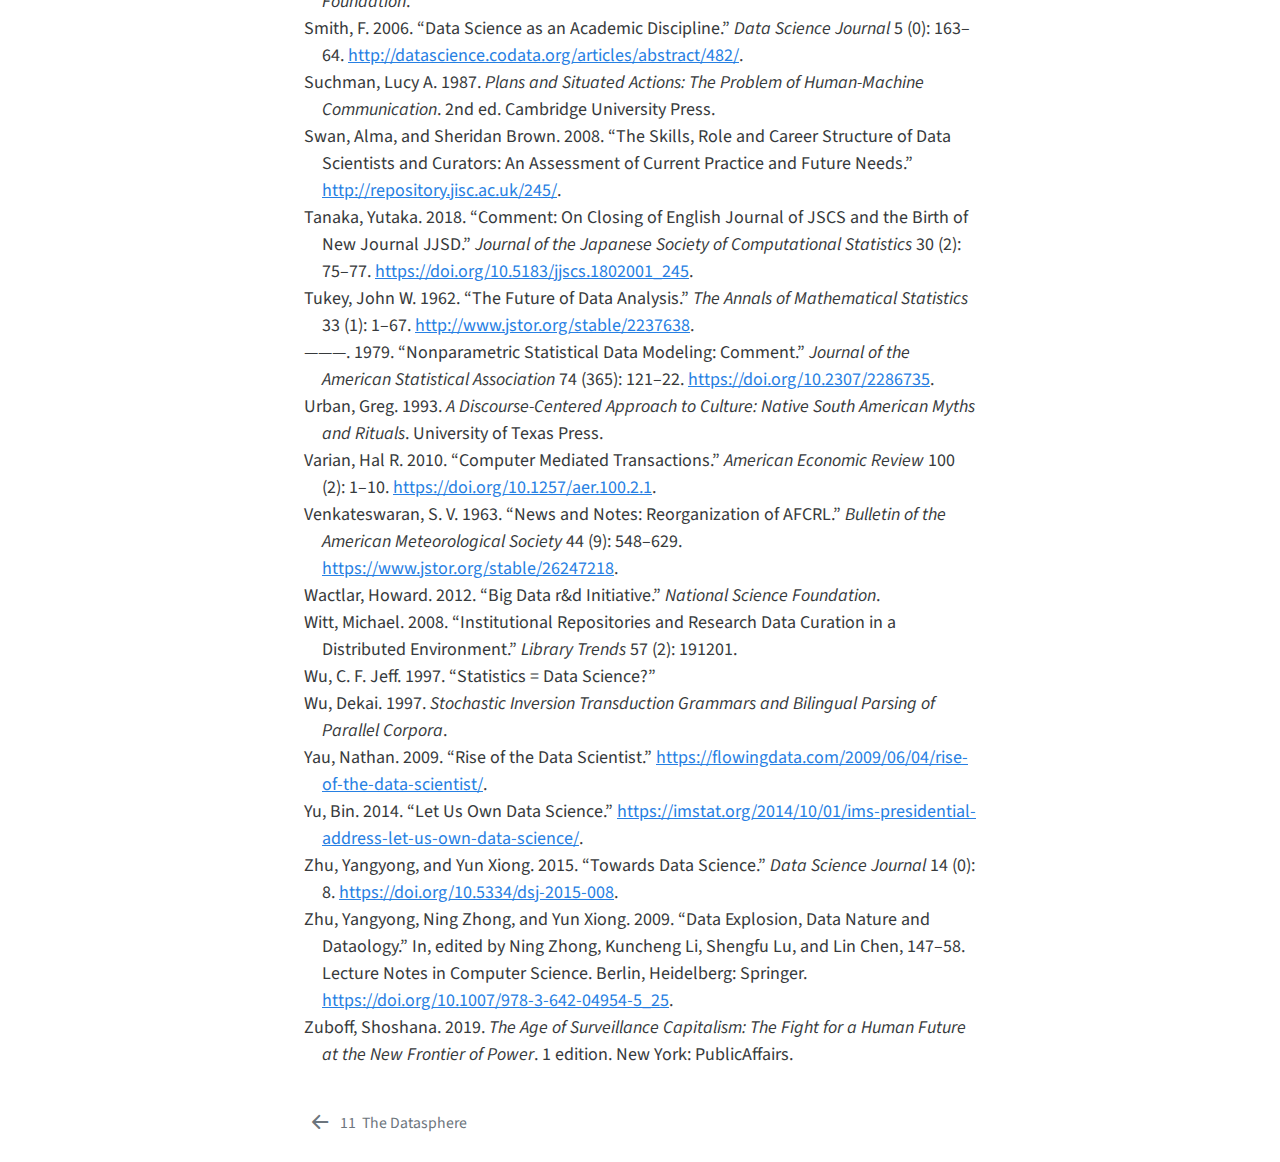
==== commit c266cd08: "Rendered" ====
--- a/docs/references.html
+++ b/docs/references.html
@@ -49,7 +49,7 @@
 <script src="site_libs/quarto-search/fuse.min.js"></script>
 <script src="site_libs/quarto-search/quarto-search.js"></script>
 <meta name="quarto:offset" content="./">
-<link href="./chapters/08-history-interpretation.html" rel="prev">
+<link href="./chapters/notes/the-datasphere.html" rel="prev">
 <script src="site_libs/quarto-html/quarto.js"></script>
 <script src="site_libs/quarto-html/popper.min.js"></script>
 <script src="site_libs/quarto-html/tippy.umd.min.js"></script>
@@ -196,6 +196,21 @@
 </li>
       </ul>
   </li>
+        <li class="sidebar-item sidebar-item-section">
+      <div class="sidebar-item-container"> 
+            <a class="sidebar-item-text sidebar-link text-start" data-bs-toggle="collapse" data-bs-target="#quarto-sidebar-section-4" aria-expanded="true">Notes</a>
+          <a class="sidebar-item-toggle text-start" data-bs-toggle="collapse" data-bs-target="#quarto-sidebar-section-4" aria-expanded="true">
+            <i class="bi bi-chevron-right ms-2"></i>
+          </a> 
+      </div>
+      <ul id="quarto-sidebar-section-4" class="collapse list-unstyled sidebar-section depth1 show">  
+          <li class="sidebar-item">
+  <div class="sidebar-item-container"> 
+  <a href="./chapters/notes/the-datasphere.html" class="sidebar-item-text sidebar-link"><span class="chapter-number">11</span>&nbsp; <span class="chapter-title">The Datasphere</span></a>
+  </div>
+</li>
+      </ul>
+  </li>
         <li class="sidebar-item">
   <div class="sidebar-item-container"> 
   <a href="./references.html" class="sidebar-item-text sidebar-link active">References</a>
@@ -403,6 +418,10 @@
 <span>“From Data Mining to Knowledge Discovery: An Overview.”</span> In,
 134. USA: American Association for Artificial Intelligence.
 </div>
+<div id="ref-firth1951" class="csl-entry" role="doc-biblioentry">
+Firth, Raymond. 1951. <em>Elements of Social Organisation</em>.
+Routledge.
+</div>
 <div id="ref-friedman1997" class="csl-entry" role="doc-biblioentry">
 Friedman, Jerome H. 1997. <span>“Data Mining and Statistics: What’s the
 Connection?”</span> <a href="https://www.academia.edu/28735089/Data_Mining_and_Statistics_Whats_the_Connection">https://www.academia.edu/28735089/Data_Mining_and_Statistics_Whats_the_Connection</a>.
@@ -487,6 +506,10 @@
 <div id="ref-laney2012" class="csl-entry" role="doc-biblioentry">
 ———. 2012. <span>“Defining and Differentiating the Role of the Data
 Scientist.”</span> <a href="https://web.archive.org/web/20120327163714/http://blogs.gartner.com/doug-laney/defining-and-differentiating-the-role-of-the-data-scientist/">https://web.archive.org/web/20120327163714/http://blogs.gartner.com/doug-laney/defining-and-differentiating-the-role-of-the-data-scientist/</a>.
+</div>
+<div id="ref-lewes1874" class="csl-entry" role="doc-biblioentry">
+Lewes, George Henry. 1874. <em>Problems of Life and Mind,</em>. Boston,.
+<a href="http://hdl.handle.net/2027/hvd.rslfgz">http://hdl.handle.net/2027/hvd.rslfgz</a>.
 </div>
 <div id="ref-lide2012" class="csl-entry" role="doc-biblioentry">
 Lide, David R., and Gordon H. Wood. 2012. <em>CODATA @ 45 Years: The
@@ -894,8 +917,8 @@
 </script>
 <nav class="page-navigation">
   <div class="nav-page nav-page-previous">
-      <a href="./chapters/08-history-interpretation.html" class="pagination-link">
-        <i class="bi bi-arrow-left-short"></i> <span class="nav-page-text"><span class="chapter-number">10</span>&nbsp; <span class="chapter-title">Interpration</span></span>
+      <a href="./chapters/notes/the-datasphere.html" class="pagination-link">
+        <i class="bi bi-arrow-left-short"></i> <span class="nav-page-text"><span class="chapter-number">11</span>&nbsp; <span class="chapter-title">The Datasphere</span></span>
       </a>          
   </div>
   <div class="nav-page nav-page-next">
